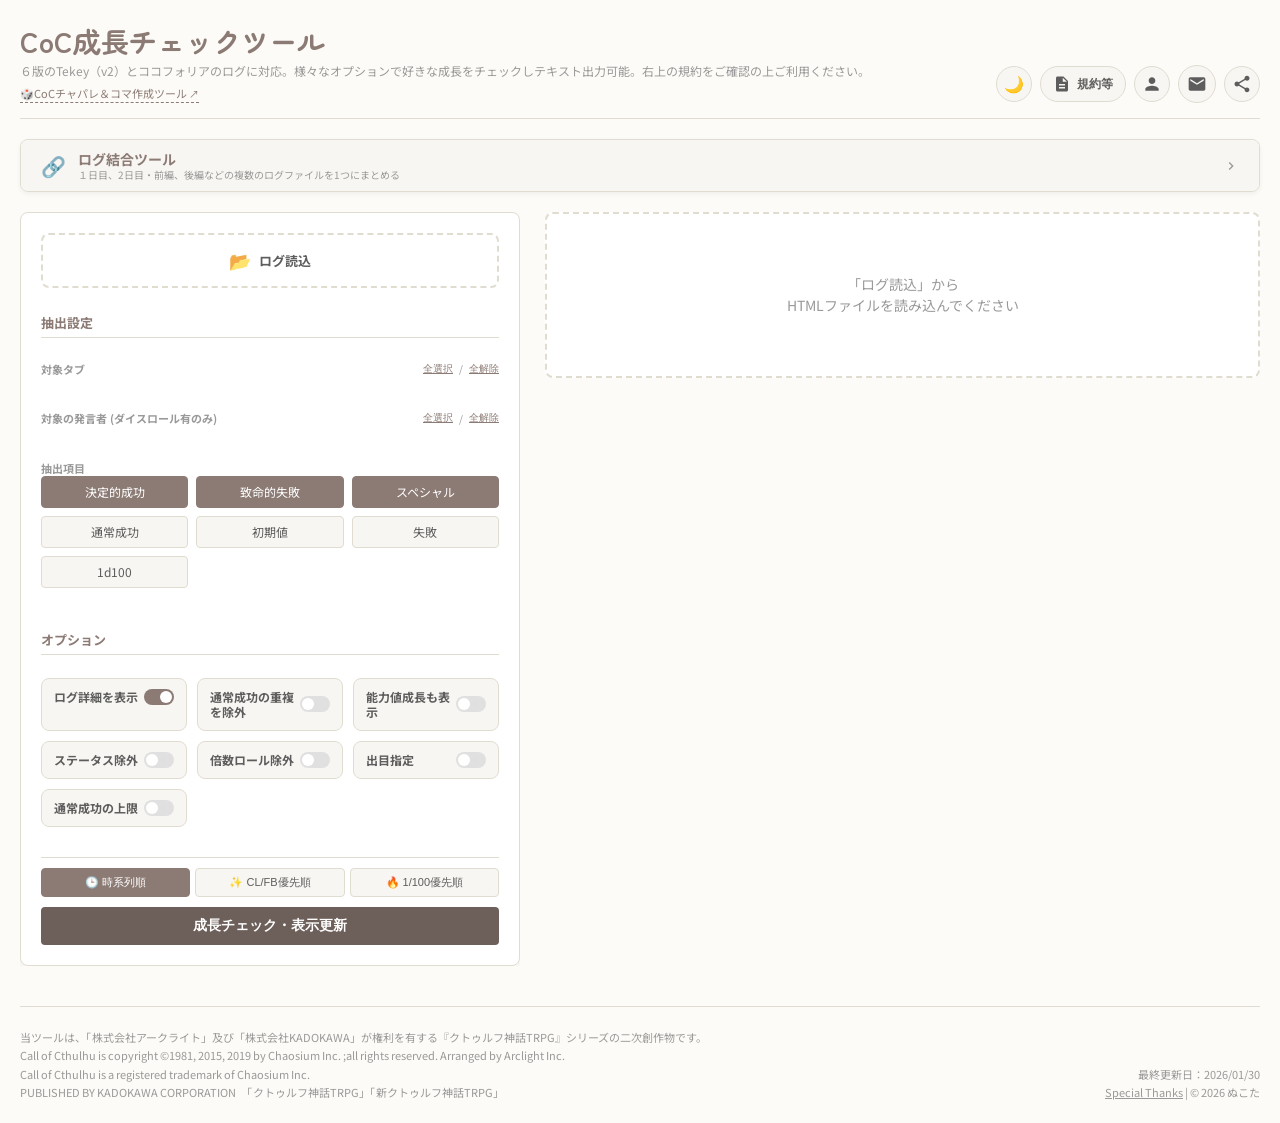
==== index.html @ fe714937 "Add files via upload" ====
<!DOCTYPE html>
<html lang="ja">
<head>
    <script async src="https://www.googletagmanager.com/gtag/js?id=G-NNC080P0Y3"></script>
    <script>
        window.dataLayer = window.dataLayer || [];
        function gtag(){dataLayer.push(arguments);}
        gtag('js', new Date());

        gtag('config', 'G-NNC080P0Y3');
    </script>

    <meta charset="UTF-8">
    <meta name="viewport" content="width=device-width, initial-scale=1.0">

    <title>CoC成長チェックツール</title>
    
    <meta property="og:title" content="CoC成長チェックツール">
    <meta property="og:description" content="Tekeyやココフォリアのログをドラッグ＆ドロップするだけで、技能の成長（CL・FB・S・初期値など）を自動判定・集計するツールです。スマホ対応！">
    <meta property="og:type" content="website">
    <meta property="og:url" content="https://nununu-tatata.github.io/log-checker/">
    <meta property="og:image" content="https://nununu-tatata.github.io/log-checker/ogp_.png">
    <meta name="twitter:card" content="summary_large_image">
    <meta name="twitter:site" content="@nukonuko_4">

    <link rel="icon" href="data:image/svg+xml,<svg xmlns='http://www.w3.org/2000/svg' viewBox='0 0 100 100'><text y='.9em' font-size='90'>🎲</text></svg>">
    
    <link rel="preconnect" href="https://fonts.googleapis.com">
    <link rel="preconnect" href="https://fonts.gstatic.com" crossorigin>
    <link href="https://fonts.googleapis.com/css2?family=Noto+Sans+JP:wght@400;500;700&family=Zen+Maru+Gothic:wght@700&display=swap" rel="stylesheet">
    
    <link rel="stylesheet" href="style.css">
    <link rel="stylesheet" href="responsive.css">
</head>
<body>

<div class="container">
    <header>
        <div class="header-left">
            <h1>CoC成長チェックツール</h1>
            <p class="subtitle">６版のTekey（v2）とココフォリアのログに対応。様々なオプションで好きな成長をチェックしテキスト出力可能。右上の規約をご確認の上ご利用ください。</p>
            <a href="https://nununu-tatata.github.io/404-tool/" target="_blank" class="related-link">
                🎲CoCチャパレ＆コマ作成ツール <span style="font-size:10px;">↗</span>
            </a>
        </div>
        
        <div class="header-right-controls">
            <button id="btn-theme-toggle" class="btn-icon" title="テーマ切替">🌙</button>
            <button class="disclaimer-btn" onclick="openModal('disclaimerModal')">
                <svg viewBox="0 0 24 24"><path d="M14 2H6c-1.1 0-1.99.9-1.99 2L4 20c0 1.1.89 2 1.99 2H18c1.1 0 2-.9 2-2V8l-6-6zm2 16H8v-2h8v2zm0-4H8v-2h8v2zm-3-5V3.5L18.5 9H13z"/></svg>
                規約等
            </button>
            <button class="round-btn" onclick="openModal('authorModal')" title="作った人">
                <svg viewBox="0 0 24 24"><path d="M12 12c2.21 0 4-1.79 4-4s-1.79-4-4-4-4 1.79-4 4 1.79 4 4 4zm0 2c-2.67 0-8 1.34-8 4v2h16v-2c0-2.66-5.33-4-8-4z"/></svg>
            </button>
            <a href="https://forms.gle/K2Lkdcw2akgnDvoVA" target="_blank" class="round-btn" title="お問い合わせ">
                <svg viewBox="0 0 24 24"><path d="M20 4H4c-1.1 0-1.99.9-1.99 2L2 18c0 1.1.9 2 2 2h16c1.1 0 2-.9 2-2V6c0-1.1-.9-2-2-2zm0 4l-8 5-8-5V6l8 5 8-5v2z"/></svg>
            </a>
            <div class="share-wrapper">
                <button class="round-btn share-main-btn" onclick="toggleShareMenu(event)" title="シェアする">
                    <svg viewBox="0 0 24 24"><path d="M18 16.08c-.76 0-1.44.3-1.96.77L8.91 12.7c.05-.23.09-.46.09-.7s-.04-.47-.09-.7l7.05-4.11c.54.5 1.25.81 2.04.81 1.66 0 3-1.34 3-3s-1.34-3-3-3-3 1.34-3 3c0 .24.04.47.09.7L8.04 9.81C7.5 9.31 6.79 9 6 9c-1.66 0-3 1.34-3 3s1.34 3 3 3c.79 0 1.5-.31 2.04-.81l7.12 4.16c-.05.21-.08.43-.08.65 0 1.61 1.31 2.92 2.92 2.92 1.61 0 2.92-1.31 2.92-2.92s-1.31-2.92-2.92-2.92z"/></svg>
                </button>
                <div class="share-copy-tooltip" id="shareTooltip">リンクをコピーしました</div>
                <div id="shareMenu" class="share-menu">
                    <button class="share-item" onclick="shareCopyLink()">
                        <svg viewBox="0 0 24 24"><path d="M16 1H4c-1.1 0-2 .9-2 2v14h2V3h12V1zm3 4H8c-1.1 0-2 .9-2 2v14c0 1.1.9 2 2 2h11c1.1 0 2-.9 2-2V7c0-1.1-.9-2-2-2zm0 16H8V7h11v14z"/></svg>
                        リンクをコピー
                    </button>
                    <a href="#" class="share-item" onclick="shareToX(); return false;">
                        <svg viewBox="0 0 24 24"><path d="M18.244 2.25h3.308l-7.227 8.26 8.502 11.24H16.17l-5.214-6.817L4.99 21.75H1.68l7.73-8.835L1.254 2.25H8.08l4.713 6.231zm-1.161 17.52h1.833L7.084 4.126H5.117z"/></svg>
                        Xでシェア
                    </a>
                    <a href="#" class="share-item" onclick="shareToBluesky(); return false;">
                        <svg xmlns="http://www.w3.org/2000/svg" viewBox="0 0 16 16" width="14" height="14" style="fill: #0085ff;"><path d="M3.468 1.948C5.303 3.325 7.276 6.118 8 7.616c.725-1.498 2.698-4.29 4.532-5.668C13.855.955 16 .186 16 2.632c0 .489-.28 4.105-.444 4.692-.572 2.04-2.653 2.561-4.504 2.246 3.236.551 4.06 2.375 2.281 4.2-3.376 3.464-4.852-.87-5.23-1.98-.07-.204-.103-.3-.103-.218 0-.081-.033.014-.102.218-.379 1.11-1.855 5.444-5.231 1.98-1.778-1.825-.955-3.65 2.28-4.2-1.85.315-3.932-.205-4.503-2.246C.28 6.737 0 3.12 0 2.632 0 .186 2.145.955 3.468 1.948"/></svg>
                        Blueskyでシェア
                    </a>
                    <a href="#" class="share-item" onclick="shareToMisskey(); return false;">
                        <svg viewBox="0 0 24 24" style="color:#86b300; fill:currentColor;"><path d="M12 2C6.48 2 2 6.48 2 12s4.48 10 10 10 10-4.48 10-10S17.52 2 12 2zm0 15c-2.76 0-5-2.24-5-5s2.24-5 5-5 5 2.24 5 5-2.24 5-5 5z"/></svg>
                        Misskeyでシェア
                    </a>
                    <a href="#" class="share-item" onclick="shareToDiscord(); return false;">
                        <svg viewBox="0 0 24 24" style="color:#5865F2; fill:currentColor;"><path d="M20.317 4.37a19.791 19.791 0 0 0-4.885-1.515.074.074 0 0 0-.079.037c-.21.375-.444.864-.608 1.25a18.27 18.27 0 0 0-5.487 0 12.64 12.64 0 0 0-.617-1.25.077.077 0 0 0-.079-.037A19.736 19.736 0 0 0 3.677 4.37a.07.07 0 0 0-.032.027C.533 9.046-.32 13.58.099 18.057a.082.082 0 0 0 .031.057 19.9 19.9 0 0 0 5.993 3.03.078.078 0 0 0 .084-.028 14.09 14.09 0 0 0 1.226-1.994.076.076 0 0 0-.041-.106 13.107 13.107 0 0 1-1.872-.892.077.077 0 0 1-.008-.128 10.2 10.2 0 0 0 .372-.292.074.074 0 0 1 .077-.01c3.928 1.793 8.18 1.793 12.062 0a.074.074 0 0 1 .078.01c.12.098.246.198.373.292a.077.077 0 0 1-.006.127 12.299 12.299 0 0 1-1.873.892.077.077 0 0 0-.041.107c.36.698.772 1.362 1.225 1.993a.076.076 0 0 0 .084.028 19.839 19.839 0 0 0 6.002-3.03.077.077 0 0 0 .032-.054c.5-5.177-.838-9.674-3.549-13.66a.061.061 0 0 0-.031-.03zM8.02 15.33c-1.183 0-2.157-1.085-2.157-2.419 0-1.333.956-2.419 2.157-2.419 1.21 0 2.176 1.096 2.157 2.42 0 1.333-.956 2.418-2.157 2.418zm7.975 0c-1.183 0-2.157-1.085-2.157-2.419 0-1.333.955-2.419 2.157-2.419 1.21 0 2.176 1.096 2.157 2.42 0 1.333-.946 2.418-2.157 2.418z"/></svg>
                        Discordでシェア
                    </a>
                </div>
            </div>
        </div>
    </header>

    <div class="merger-section">
        <div class="merger-header" id="merger-toggle">
            <div class="merger-title-group">
                <span class="merger-icon">🔗</span>
                <div class="merger-text-col">
                    <span class="merger-title">ログ結合ツール</span>
                    <span class="merger-subtitle">１日目、2日目・前編、後編などの複数のログファイルを1つにまとめる</span>
                </div>
            </div>
            <span class="accordion-icon" style="transform: rotate(-90deg);"></span>
        </div>
        <div class="merger-body" id="merger-body">
            <div class="merger-content">
                <div id="merger-drop-zone" class="merger-upload-area">
                    <span class="merger-upload-icon">📂</span>
                    <p class="merger-upload-text">
                        ここにHTMLファイルをドラッグ＆ドロップ<br>
                        またはクリックして選択（複数可）
                    </p>
                    <input type="file" id="merger-file-input" accept=".html" multiple class="hidden">
                </div>
                
                <div id="merger-file-list" class="merger-file-list"></div>

                <div class="merger-footer-action">
                    <p class="merger-note">
                        ※基本読み込んだファイルの順番にログを結合しますが、バラバラの順番で読み込んだ場合<br>
                        　ファイル名（Day1, 前半, 日付など）を自動判定して並び替え、目次付き(ページ右下)で結合します。<br>
                        ※場合によっては順番がうまく自動並び替え出来ない場合がありますので、適宜ファイル名を調整してください。<br>
                        ※結合後は下の「ログ読込」でまとめて成長チェックできます。
                    </p>
                    <div style="display:flex; gap:10px; align-items:center; flex-wrap:wrap;">
                        <input type="text" id="merger-filename-input" class="styled-input-small" style="max-width:200px;" placeholder="出力ファイル名 (省略可)">
                        <button id="btn-merge-download" class="btn-merge">結合してダウンロード</button>
                    </div>
                </div>
                <div id="merger-status" class="merger-status"></div>
            </div>
        </div>
    </div>
    
    <div class="layout-wrapper">
        <aside class="sidebar">
            <div class="settings-panel" id="settings-area">
                <div id="drop-zone" class="upload-area-compact">
                    <span class="upload-icon">📂</span>
                    <div class="upload-text">ログ読込</div>
                    <input type="file" id="file-input" accept=".html" class="hidden">
                </div>
                <div id="file-name-display" class="file-name-display"></div>

                <div class="panel-header">抽出設定</div>
                <div class="section-group">
                    <div class="section-header-row">
                        <span class="section-label">対象タブ</span>
                        <div class="action-buttons">
                            <button id="btn-check-all-tabs" class="btn-text-only">全選択</button>
                            <span class="separator">/</span>
                            <button id="btn-uncheck-all-tabs" class="btn-text-only">全解除</button>
                        </div>
                    </div>
                    <div id="tab-checkboxes" class="checkbox-list"></div>
                </div>

                <div class="section-group">
                    <div class="section-header-row">
                        <span class="section-label">対象の発言者 (ダイスロール有のみ)</span>
                        <div class="action-buttons">
                            <button id="btn-check-all-chars" class="btn-text-only">全選択</button>
                            <span class="separator">/</span>
                            <button id="btn-uncheck-all-chars" class="btn-text-only">全解除</button>
                        </div>
                    </div>
                    <div id="char-checkboxes" class="checkbox-list"></div>
                </div>

                <div class="section-group">
                    <span class="section-label">抽出項目</span>
                    <div class="filter-grid-3col">
                        <label class="filter-chip" data-tooltip="1〜5の出目、または<br>技能値に応じた決定的成功">
                            <input type="checkbox" id="chk-filter-crit" checked><span class="chip-text">決定的成功</span>
                        </label>
                        <label class="filter-chip" data-tooltip="96〜100の出目、または<br>技能値に応じた致命的失敗">
                            <input type="checkbox" id="chk-filter-fatal" checked><span class="chip-text">致命的失敗</span>
                        </label>
                        <label class="filter-chip" data-tooltip="技能値の1/5以下の<br>出目（スペシャル）">
                            <input type="checkbox" id="chk-filter-special" checked><span class="chip-text">スペシャル</span>
                        </label>
                        
                        <div class="filter-group-integrated" data-tooltip="決定的成功・スペシャル以外の<br>通常の成功。<br>※初期値成功にはマーク有">
                            <label class="filter-chip-header">
                                <input type="checkbox" id="chk-filter-success">
                                <span class="chip-text">通常成功</span>
                            </label>
                            <div id="opt-success-exclude" class="filter-sub-panel hidden">
                                <label class="check-line-small" title="通常成功の場合のみ、これらを省きます"><input type="checkbox" id="chk-success-exclude-status" checked> ステータス・倍数系を除く</label>
                            </div>
                        </div>

                        <label class="filter-chip" data-tooltip="初期値での成功のみを抽出します。<br>「通常成功」がOFFでも<br>これに該当するものは表示されます。">
                            <input type="checkbox" id="chk-filter-initial">
                            <span class="chip-text">初期値</span>
                        </label>

                        <label class="filter-chip" data-tooltip="判定に失敗したロール">
                            <input type="checkbox" id="chk-filter-failure"><span class="chip-text">失敗</span>
                        </label>
                        
                        <div class="filter-group-integrated" data-tooltip="判定を伴わない<br>単なる1d100ロール">
                            <label class="filter-chip-header">
                                <input type="checkbox" id="chk-filter-1d100">
                                <span class="chip-text">1d100</span>
                            </label>
                            <div id="opt-1d100-range" class="filter-sub-panel hidden">
                                <label class="check-line-small"><input type="checkbox" id="chk-1d100-filter"> 1~5, 96~100 のみ</label>
                            </div>
                        </div>
                    </div>
                </div>

                <div class="panel-header mt-20">オプション</div>
                <div class="options-grid-3col">
                    <div class="option-card-small" data-tooltip="コマンドと結果の全文を<br>表示します。">
                        <div class="opt-header-small">
                            <span class="opt-title">ログ詳細を表示</span>
                            <label class="toggle-switch"><input type="checkbox" id="toggle-detail-log" checked><span class="slider"></span></label>
                        </div>
                    </div>
                    <div class="option-card-small" data-tooltip="同じ技能の通常成功は<br>初回のみ表示します。">
                        <div class="opt-header-small">
                            <span class="opt-title">通常成功の重複を除外</span>
                            <label class="toggle-switch"><input type="checkbox" id="toggle-deduplicate"><span class="slider"></span></label>
                        </div>
                    </div>
                    <div class="option-card-small" data-tooltip="ステータス・倍数ロールで<br>出目1の場合、<br>能力値成長の可能性があるため<br>抽出します。">
                        <div class="opt-header-small">
                            <span class="opt-title">能力値成長も表示</span>
                            <label class="toggle-switch"><input type="checkbox" id="toggle-ability-growth"><span class="slider"></span></label>
                        </div>
                    </div>
                    <div class="option-card-small" data-tooltip="結果問わず<br>SAN/アイデア/幸運/知識などを<br>全て省きます。">
                        <div class="opt-header-small">
                            <span class="opt-title">ステータス除外</span>
                            <label class="toggle-switch"><input type="checkbox" id="toggle-exclude-status"><span class="slider"></span></label>
                        </div>
                    </div>
                    <div class="option-card-small" data-tooltip="結果問わず<br>CON*5, STR*4 などを<br>全て省きます。">
                        <div class="opt-header-small">
                            <span class="opt-title">倍数ロール除外</span>
                            <label class="toggle-switch"><input type="checkbox" id="toggle-exclude-multi"><span class="slider"></span></label>
                        </div>
                    </div>
                    <div class="option-card-small" id="card-target-roll" data-tooltip="指定した出目は<br>結果に関わらず<br>必ず抽出します。">
                        <div class="opt-header-small">
                            <span class="opt-title">出目指定</span>
                            <label class="toggle-switch"><input type="checkbox" id="toggle-target-roll"><span class="slider"></span></label>
                        </div>
                        <div class="opt-body-small disabled">
                            <input type="number" id="inp-target-value" class="styled-input-small" placeholder="例: 96" disabled>
                        </div>
                    </div>
                    <div class="option-card-small" id="card-max-target" data-tooltip="指定した値より<br>高い技能値での通常成功を<br>除外します。">
                        <div class="opt-header-small">
                            <span class="opt-title">通常成功の上限</span>
                            <label class="toggle-switch"><input type="checkbox" id="toggle-max-target"><span class="slider"></span></label>
                        </div>
                        <div class="opt-body-small disabled">
                            <input type="number" id="inp-success-max-target" class="styled-input-small" placeholder="例: 75" disabled>
                        </div>
                    </div>
                </div>

                <div class="action-area sticky-bottom">
                    <div class="sort-buttons-group">
                        <button id="btn-sort-time" class="btn-sort active" data-tooltip="時系列順に表示">🕒 時系列順</button>
                        <button id="btn-sort-clfb" class="btn-sort" data-tooltip="CL/FBが上に優先表示">✨ CL/FB優先順</button>
                        <button id="btn-sort-1cl100fb" class="btn-sort" data-tooltip="CL/FBの中でも1と100が<br>上に優先表示">🔥 1/100優先順</button>
                    </div>
                    <button id="btn-recalc" class="btn-analyze">成長チェック・表示更新</button>
                </div>
            </div>
        </aside>

        <main class="main-content">
            <div id="result-area">
                <div class="placeholder-text">
                    「ログ読込」から<br>HTMLファイルを読み込んでください
                </div>
            </div>
        </main>
    </div>

    <div class="footer">
        <div class="footer-center">
            <p>当ツールは、「株式会社アークライト」及び「株式会社KADOKAWA」が権利を有する『クトゥルフ神話TRPG』シリーズの二次創作物です。</p>
            <p>Call of Cthulhu is copyright ©1981, 2015, 2019 by Chaosium Inc. ;all rights reserved. Arranged by Arclight Inc.</p>
            <p>Call of Cthulhu is a registered trademark of Chaosium Inc.</p>
            <p>PUBLISHED BY KADOKAWA CORPORATION　「クトゥルフ神話TRPG」「新クトゥルフ神話TRPG」</p>
        </div>
        <div class="footer-right">
            <p>最終更新日：2026/01/30</p>
            <p><span style="cursor:pointer; text-decoration:underline;" onclick="openModal('creditsModal')">Special Thanks</span> | © 2026 ぬこた</p>
        </div>
    </div>
</div>

<div id="disclaimerModal" class="modal-overlay" onclick="closeModal('disclaimerModal')">
    <div class="modal-content" onclick="event.stopPropagation()">
        <button class="modal-close-btn" onclick="closeModal('disclaimerModal')">×</button>
        <div class="modal-title">免責事項・利用規約</div>
        <div class="modal-body">
            <ul>
                <li>本ツールは、制作者が個人の趣味の範囲で開発・公開している非公式ツールです。</li>
                <li>本ツールの利用によって生じた、いかなる損害・トラブル（データの消失、予期せぬ動作、セッションの遅延等）についても、制作者は一切の責任を負いません。</li>
                <li>Tekey様、CCFOLIA様などの関連サイトとは一切関係ありません。各サイトの仕様変更により、予告なく本ツールが利用できなくなる場合があります。</li>
                <li>本ツールは無料で提供されていますが、動作保証、および不具合修正や機能追加の義務を負うものではありません。</li>
                <li>予告なくサービスを停止、または仕様を変更する場合があります。</li>
            </ul>
            <div class="modal-title">注意事項</div>
            <ul>
                <li>ページ内で完結しているため、ファイルがどこかのサーバーにアップロードされる事はありません。</li>
                <li>必ずTekeyのv2ログとココフォリアのログを使用してください。その他や整形済みのログは現状動作対応外です。</li>
                <li>ログやダイスロールの技能名の書き方によっては正しく抽出されない場合があります。目視で最終確認などしてください。</li>
            </ul>
            <div class="modal-title">動作環境</div>
            <ul>
                <li>推奨環境： PC (Win・Mac) / スマホ (iOS・Android)</li>
                <li>確認済み環境： PC (Win・Mac) / スマホ (iOS・Android)　ブラウザ：Chrome / Safari / Edge / Firefox / Opera / Brave</li>
            </ul>
        </div>
    </div>
</div>

<div id="creditsModal" class="modal-overlay" onclick="closeModal('creditsModal')">
    <div class="modal-content" onclick="event.stopPropagation()">
        <button class="modal-close-btn" onclick="closeModal('creditsModal')">×</button>
        <div class="modal-title">Special Thanks</div>
        <div class="modal-body">
            <p>本ツールの作成にあたり、以下のサイト・ツール様を参考に、または利用させていただきました。多大なる感謝を申し上げます。</p>
            <h4 style="margin: 15px 0 5px; color: var(--primary-color); border-bottom: 1px dashed var(--border-color);">ツール連携・対応</h4>
            <ul style="list-style: none; padding: 0;">
                <li>・<a href="https://tekey.jp/" target="_blank" style="color: var(--text-color);">Tekey 様</a></li>
                <li>・<a href="https://ccfolia.com/" target="_blank" style="color: var(--text-color);">CCFOLIA (ココフォリア) 様</a></li>
            </ul>
            <h4 style="margin: 15px 0 5px; color: var(--primary-color); border-bottom: 1px dashed var(--border-color);">リスペクト・参考元</h4>
            <ul style="list-style: none; padding: 0;">
                <li>・<a href="https://aimsot.net" target="_blank" style="color: var(--text-color);">Hotch Potch. 様</a></li>
            </ul>
        </div>
    </div>
</div>

<div id="authorModal" class="modal-overlay" onclick="closeModal('authorModal')">
    <div class="modal-content" onclick="event.stopPropagation()">
        <button class="modal-close-btn" onclick="closeModal('authorModal')">×</button>
        <div class="modal-title">作った人</div>
        <div class="modal-body">
            <div class="author-container">
                <img src="https://drive.google.com/thumbnail?sz=w1000&id=1aXVDSHGr6bvIoyjgPY8lr8PjhZJLaotJ" class="author-icon" alt="ぬこた">
                <div class="author-info">
                    <div class="author-name-row"><span class="author-name">ぬこた</span><a href="https://x.com/nukonuko_4" target="_blank" class="author-x-btn"><svg viewBox="0 0 24 24"><path d="M18.244 2.25h3.308l-7.227 8.26 8.502 11.24H16.17l-5.214-6.817L4.99 21.75H1.68l7.73-8.835L1.254 2.25H8.08l4.713 6.231zm-1.161 17.52h1.833L7.084 4.126H5.117z"/></svg></a></div>
                    <div class="author-bio">気ままにCoCテキセメインでTRPG遊んでいます。<br>不具合報告や要望は上部のお問い合わせボタンまでお気軽にどうぞ。</div>
                </div>
            </div>
            <div class="author-support">
                <p>当ツールを気に入って支援したい富豪・石油王様向けに、<br><a href="https://booth.pm/wish_list_names/K1NTM3Bx" target="_blank" class="support-link">BOOTHのスキリスト</a>、<a href="https://www.amazon.jp/hz/wishlist/ls/2SYYSJUGAZKIR?ref_=wl_share" target="_blank" class="support-link">Amazonのほしいも</a>を公開しています。<br>その他URLでのギフトも大歓迎です。<span class="support-note">（※ギフトURLはお問い合わせボタンからお送りください。）</span></p>
            </div>
        </div>
    </div>
</div>

<script src="config.js"></script>
<script src="parser_tekey.js"></script>
<script src="parser_ccfolia.js"></script>
<script src="log_merger.js"></script>
<script src="main.js"></script>
</body>
</html>
---- style.css ----
/* --- カラー定義 --- */
:root {
  --primary-color: #8c7b75;
  --bg-color: #fdfbf7;
  --card-bg: #ffffff;
  --text-color: #5d5d5d;
  --sub-text-color: #999999;
  --border-color: #e0dcd0;
  --input-bg: #faf9f6;
  --input-bg-focus: #ffffff;
  --element-bg: #f8f6f2;
  --shadow-color: rgba(0,0,0,0.05);
  
  --overlay-bg: rgba(0,0,0,0.5); /* モーダル用 */
  
  --toggle-off: #e0e0e0;
  --toggle-on: #8c7b75;

  /* 解析ボタン専用色 (少し濃く強調) */
  --analyze-btn-bg: #6d5f5a;

  /* タグ色 */
  --tag-crit: #f1c40f;
  --tag-special: #e84393;
  --tag-success: #0984e3;
  --tag-fatal: #2d3436;
  --tag-normal: #95a5a6;
  --tag-target: #8e44ad;
  --tag-fail: #7f8c8d;
  --tag-initial: #e67e22;
  --tag-partial: #00b894; /* 片方成長 */
  --tag-ability: #9b59b6; /* 能力値成長 */

  --border-radius: 8px;
  --fs-base: 14px;
  --fs-small: 12px;
  --fs-tag: 11px;
}

[data-theme="dark"] {
  --primary-color: #7ab6d6;
  --bg-color: #121418;
  --card-bg: #1e2229;
  --text-color: #f0f2f5;
  --sub-text-color: #9eaab5;
  --border-color: #454d59;
  --input-bg: #111214;
  --input-bg-focus: #000000;
  --element-bg: #2a3038;
  --shadow-color: rgba(0,0,0,0.6);
  --overlay-bg: rgba(0,0,0,0.8);
  --toggle-off: #454d59;
  --toggle-on: #7ab6d6;

  /* 解析ボタン専用色 (少し鮮やかに) */
  --analyze-btn-bg: #4a90b6;

  --tag-crit: #f1c40f;
  --tag-special: #e84393;
  --tag-success: #3498db;
  --tag-fatal: #ecf0f1;
  --tag-normal: #bdc3c7;
  --tag-fail: #7f8c8d;
  --tag-target: #9b59b6;
  --tag-initial: #e67e22;
  --tag-partial: #00b894;
  --tag-ability: #9b59b6;
}

/* --- レイアウト基礎 --- */
body {
  font-family: 'Noto Sans JP', sans-serif;
  background-color: var(--bg-color);
  color: var(--text-color);
  margin: 0; padding: 0;
  line-height: 1.5; font-size: var(--fs-base);
  transition: background-color 0.3s, color 0.3s;
}

.container {
  width: 100%; 
  max-width: 1400px; 
  margin: 0 auto; padding: 20px;
  box-sizing: border-box;
}

/* --- ヘッダー --- */
header {
  display: flex; 
  justify-content: space-between; 
  align-items: flex-end; /* ボタンを右下に寄せる */
  margin-bottom: 20px; 
  border-bottom: 1px solid var(--border-color); 
  padding-bottom: 15px;
}
h1 { 
    font-size: 28px; font-weight: 700; color: var(--primary-color); margin: 0; 
    font-family: 'Zen Maru Gothic', sans-serif;
}
.subtitle { color: var(--sub-text-color); font-size: var(--fs-small); margin: 0; }

.header-right-controls {
    display: flex; align-items: center; gap: 8px;
}

/* ボタン類 */
.btn-icon {
  background: var(--element-bg); border: 1px solid var(--border-color);
  border-radius: 50%; width: 36px; height: 36px;
  font-size: 16px; cursor: pointer; color: var(--text-color);
  display: flex; align-items: center; justify-content: center; transition: 0.2s;
}
.btn-icon:hover { border-color: var(--primary-color); }

.round-btn {
    background: var(--element-bg); border: 1px solid var(--border-color);
    border-radius: 50%; width: 36px; height: 36px;
    cursor: pointer; color: var(--text-color);
    display: flex; align-items: center; justify-content: center; transition: 0.2s;
    fill: currentColor; padding: 0;
}
.round-btn svg { width: 20px; height: 20px; }
.round-btn:hover { border-color: var(--primary-color); color: var(--primary-color); }

.disclaimer-btn {
    background: var(--element-bg); border: 1px solid var(--border-color);
    border-radius: 18px; padding: 0 12px; height: 36px;
    font-size: 12px; font-weight: 700; color: var(--text-color);
    display: flex; align-items: center; gap: 6px; cursor: pointer; transition: 0.2s;
    fill: currentColor;
}
.disclaimer-btn svg { width: 18px; height: 18px; }
.disclaimer-btn:hover { border-color: var(--primary-color); color: var(--primary-color); }

/* --- シェアメニュー --- */
.share-wrapper { position: relative; }
.share-menu {
    position: absolute; top: 100%; right: 0; margin-top: 8px;
    background: var(--card-bg); border: 1px solid var(--border-color);
    border-radius: var(--border-radius); box-shadow: 0 4px 12px var(--shadow-color);
    padding: 5px 0; z-index: 200; width: 160px;
    display: none; flex-direction: column;
}
.share-menu.show { display: flex; }
.share-item {
    background: none; border: none; width: 100%; text-align: left;
    padding: 10px 15px; font-size: 12px; color: var(--text-color);
    cursor: pointer; display: flex; align-items: center; gap: 8px;
    text-decoration: none; box-sizing: border-box;
}
.share-item:hover { background-color: var(--element-bg); }
.share-item svg { width: 16px; height: 16px; flex-shrink: 0; }

.share-copy-tooltip {
    position: absolute; top: 100%; right: 0; margin-top: 8px;
    background: rgba(0,0,0,0.8); color: #fff; padding: 5px 10px;
    border-radius: 4px; font-size: 11px; white-space: nowrap;
    opacity: 0; transition: 0.3s; pointer-events: none; z-index: 201;
}
.share-copy-tooltip.show { opacity: 1; transform: translateY(5px); }

/* --- モーダル --- */
.modal-overlay {
    position: fixed; top: 0; left: 0; width: 100%; height: 100%;
    background-color: var(--overlay-bg); z-index: 2000;
    display: none; align-items: center; justify-content: center;
    backdrop-filter: blur(2px);
    opacity: 0; transition: opacity 0.2s;
}
.modal-overlay.open { display: flex; opacity: 1; }

.modal-content {
    background: var(--card-bg); width: 90%; 
    max-width: 700px; 
    max-height: 85vh; overflow-y: auto;
    border-radius: 12px; padding: 25px; box-shadow: 0 10px 25px rgba(0,0,0,0.2);
    position: relative; transform: translateY(20px); transition: transform 0.3s;
}
.modal-overlay.open .modal-content { transform: translateY(0); }

.modal-close-btn {
    position: absolute; top: 10px; right: 15px;
    background: none; border: none; font-size: 24px;
    color: var(--sub-text-color); cursor: pointer;
}
.modal-title {
    font-size: 16px; font-weight: 700; color: var(--primary-color);
    border-bottom: 2px solid var(--border-color); padding-bottom: 8px; margin-bottom: 15px;
}
.modal-body { 
    font-size: 12px; 
    line-height: 1.6; color: var(--text-color); 
}
.modal-body ul { padding-left: 20px; margin: 10px 0; }
.modal-body li { margin-bottom: 6px; }

/* プロフィール用スタイル */
.author-container { display: flex; gap: 15px; align-items: flex-start; margin-bottom: 20px; }
.author-icon { width: 60px; height: 60px; border-radius: 50%; border: 2px solid var(--border-color); object-fit: cover; }
.author-info { flex: 1; }
.author-name-row { display: flex; align-items: center; gap: 8px; margin-bottom: 5px; }
.author-name { font-weight: 700; font-size: 16px; }
.author-x-btn { 
    display: flex; align-items: center; color: var(--sub-text-color); 
    transition: 0.2s; width: 18px; height: 18px; 
}
.author-x-btn:hover { color: var(--primary-color); }
.author-bio { font-size: 12px; color: var(--text-color); }
.author-support { 
    background: var(--element-bg); padding: 10px; border-radius: 8px; font-size: 12px;
    text-align: center;
}
.support-link { color: var(--primary-color); font-weight: 700; text-decoration: none; }
.support-note { display: block; margin-top: 5px; font-size: 10px; color: var(--sub-text-color); }

/* --- フッター --- */
.footer {
    margin-top: 40px; padding-top: 20px;
    border-top: 1px solid var(--border-color);
    font-size: 11px; color: var(--sub-text-color);
    display: flex; flex-direction: column; gap: 15px;
    text-align: center;
}
.footer p { margin: 2px 0; }
@media (min-width: 768px) {
    .footer { 
        flex-direction: row; 
        justify-content: space-between; 
        text-align: left;
        align-items: flex-end; /* フッター右側を右下に寄せる */
    }
    .footer-right { text-align: right; }
}

/* --- 2カラムレイアウト --- */
.layout-wrapper { display: flex; gap: 25px; align-items: flex-start; }

.sidebar {
    width: 500px;
    flex-shrink: 0;
    position: sticky; top: 20px;
    max-height: calc(100vh - 40px);
    overflow-y: auto; scrollbar-width: none; 
}
.sidebar::-webkit-scrollbar { display: none; }

.settings-panel {
  background: var(--card-bg); border-radius: var(--border-radius);
  box-shadow: 0 4px 12px var(--shadow-color); padding: 20px;
  border: 1px solid var(--border-color);
  display: flex; flex-direction: column; gap: 15px;
  min-height: min-content;
}

.main-content { flex: 1; min-width: 0; }

/* --- コンポーネント --- */
.upload-area-compact {
  background: var(--card-bg); border: 2px dashed var(--border-color);
  border-radius: var(--border-radius); padding: 12px;
  text-align: center; cursor: pointer; transition: 0.2s;
  display: flex; align-items: center; justify-content: center; gap: 8px;
  margin-bottom: 10px;
}
.upload-area-compact:hover { border-color: var(--primary-color); background-color: var(--element-bg); }
.upload-icon { font-size: 18px; color: var(--primary-color); }
.upload-text { font-weight: 700; font-size: 13px; }

/* ファイル名表示エリアのスタイル */
.file-name-display {
    font-size: 11px;
    color: var(--primary-color);
    text-align: center;
    margin-top: -5px;
    margin-bottom: 15px;
    font-weight: 700;
    display: none;
    word-break: break-all;
}
.file-name-display.show { display: block; }

.panel-header {
  font-size: 13px; font-weight: 700;
  color: var(--primary-color); border-bottom: 1px solid var(--border-color);
  padding-bottom: 4px; margin-bottom: 8px;
}
.mt-20 { margin-top: 15px; }

.section-group { margin-bottom: 12px; }
.section-header-row { display: flex; justify-content: space-between; align-items: center; margin-bottom: 6px; }
.section-label { display: block; font-size: 11px; font-weight: 700; color: var(--sub-text-color); }
.action-buttons { display: flex; align-items: center; gap: 6px; }
.separator { font-size: 10px; color: var(--sub-text-color); }

/* --- フィルター (3列 & 統合型) --- */
.filter-grid-3col { 
    display: grid; grid-template-columns: repeat(3, 1fr); 
    gap: 8px; align-items: start; /* 上揃え */
}

/* 単体チップ */
.filter-chip { cursor: pointer; position: relative; display: block; width: 100%; height: 100%; }
.filter-chip input { display: none; }
.chip-text {
  display: flex; justify-content: center; align-items: center;
  width: 100%; box-sizing: border-box; height: 32px; /* 高さ統一 */
  padding: 0 10px; background: var(--element-bg);
  border: 1px solid var(--border-color); border-radius: 4px;
  font-size: 12px; transition: 0.2s; color: var(--text-color);
}
.filter-chip input:checked + .chip-text {
  background: var(--primary-color); color: #fff; border-color: var(--primary-color);
}

/* 統合型チップ (親子) */
.filter-group-integrated {
    display: flex; flex-direction: column;
    background: var(--element-bg);
    border: 1px solid var(--border-color);
    border-radius: 4px; overflow: hidden;
    transition: 0.2s;
}
/* 親(ヘッダー)がチェックされた時だけ枠線を強調 */
.filter-group-integrated:has(.filter-chip-header input:checked) {
    border-color: var(--primary-color);
}

.filter-chip-header {
    cursor: pointer; display: block; width: 100%;
}
.filter-chip-header input { display: none; }
.filter-chip-header .chip-text {
    border: none; border-radius: 0; background: transparent; 
    height: 30px; /* 上下の枠線分を考慮して調整 */
}
/* ヘッダーON時 */
.filter-chip-header input:checked + .chip-text {
    background: var(--primary-color); color: #fff;
}

/* 子パネル (スライドダウン風) */
.filter-sub-panel {
    border-top: 1px solid var(--border-color);
    background: var(--card-bg);
    padding: 6px 8px;
    font-size: 11px;
}
.filter-sub-panel.hidden { display: none; }

.check-line-small {
    display: flex; align-items: center; gap: 4px; 
    font-size: 10px; cursor: pointer; color: var(--text-color);
    line-height: 1.2;
}

/* --- チェックボックスリスト --- */
.checkbox-list { display: flex; flex-wrap: wrap; gap: 6px; max-height: 180px; overflow-y: auto; }
.chip-checkbox { display: inline-flex; cursor: pointer; position: relative; }
.chip-checkbox input { opacity: 0; position: absolute; }
.chip-label {
  padding: 4px 10px; background: var(--element-bg);
  border: 1px solid var(--border-color); border-radius: 4px;
  font-size: 11px; transition: 0.2s; color: var(--text-color);
}
.chip-checkbox input:checked + .chip-label {
  background: var(--text-color); color: #fff; border-color: var(--text-color);
}
/* ダークモードでチェック時の文字色を「背景色(黒)」にして読めるようにする */
[data-theme="dark"] .chip-checkbox input:checked + .chip-label {
  color: var(--bg-color);
}

/* --- オプションカード (3列) --- */
.options-grid-3col { display: grid; grid-template-columns: repeat(3, 1fr); gap: 10px; }
.option-card-small {
    background: var(--element-bg); border: 1px solid var(--border-color);
    border-radius: var(--border-radius); padding: 10px 12px; transition: 0.2s;
    display: flex; flex-direction: column; justify-content: flex-start;
    position: relative; 
}
.option-card-small:hover { border-color: var(--primary-color); }

/* --- 浮遊ツールチップ対応 --- */
.option-card-small[data-tooltip],
.btn-sort[data-tooltip] {
    cursor: help; 
}
/* JSで制御するツールチップ */
.floating-tooltip {
    position: fixed; 
    z-index: 9999; 
    background: rgba(0, 0, 0, 0.9);
    color: #fff;
    font-size: 11px;
    padding: 6px 10px;
    border-radius: 4px;
    pointer-events: none; 
    white-space: nowrap;
    box-shadow: 0 2px 8px rgba(0,0,0,0.2);
    opacity: 0;
    transition: opacity 0.2s;
    transform: translate(-50%, -100%); 
    margin-top: -8px; 
    line-height: 1.4; /* 複数行対応 */
}
.floating-tooltip.visible {
    opacity: 1;
}


.opt-header-small { display: flex; justify-content: space-between; align-items: center; gap: 4px; }
.opt-title { font-weight: 700; font-size: 12px; color: var(--text-color); line-height: 1.3;}
.opt-body-small { margin-top: 8px; }
.opt-body-small.disabled { display: none; }
.opt-desc { display: none; } 

.styled-input-small {
  width: 100%; padding: 5px 8px;
  border: 1px solid var(--border-color); border-radius: 4px;
  background: var(--input-bg); color: var(--text-color); box-sizing: border-box;
  font-size: 12px;
}

/* トグルスイッチ */
.toggle-switch { position: relative; display: inline-block; width: 30px; height: 16px; flex-shrink: 0; }
.toggle-switch input { opacity: 0; width: 0; height: 0; }
.slider {
    position: absolute; cursor: pointer; top: 0; left: 0; right: 0; bottom: 0;
    background-color: var(--toggle-off); border-radius: 16px; transition: .3s;
}
.slider:before {
    position: absolute; content: ""; height: 12px; width: 12px; left: 2px; bottom: 2px;
    background-color: white; border-radius: 50%; transition: .3s;
}
input:checked + .slider { background-color: var(--toggle-on); }
input:checked + .slider:before { transform: translateX(14px); }

/* ボタン類 */
.btn-text-only {
    background: none; border: none; padding: 0; color: var(--primary-color);
    font-size: 10px; cursor: pointer; text-decoration: underline;
}
.btn-text-only:hover { opacity: 0.7; }

.action-area {
  display: flex; flex-direction: column; gap: 10px; margin-top: 15px;
  position: sticky; bottom: 0; background: var(--card-bg);
  padding-top: 10px; border-top: 1px solid var(--border-color);
  z-index: 10;
}

/* --- ソートボタン群 --- */
.sort-buttons-group {
    display: flex;
    gap: 5px; 
    width: 100%;
}

.btn-sort {
    background: var(--element-bg); 
    border: 1px solid var(--border-color);
    padding: 6px 4px;
    border-radius: 4px;
    cursor: pointer; 
    font-size: 11px; 
    color: var(--text-color); 
    transition: 0.2s;
    flex: 1; 
    white-space: nowrap;
}

.btn-sort:hover { border-color: var(--primary-color); }

.btn-sort.active { 
    background: var(--primary-color); 
    color: #fff; 
    border-color: var(--primary-color); 
}

/* 解析ボタン (新変数使用) */
.btn-analyze {
  padding: 10px; background: var(--analyze-btn-bg); color: #fff;
  border: none; border-radius: 4px; font-weight: 700; font-size: 14px;
  cursor: pointer; transition: 0.2s; width: 100%;
}
.btn-analyze:hover { opacity: 0.9; }

.placeholder-text {
    text-align: center; color: var(--sub-text-color); padding: 60px; font-size: 14px;
    border: 2px dashed var(--border-color); border-radius: var(--border-radius);
    margin-top: 0; background-color: var(--card-bg);
}

/* 結果カード */
.character-card {
  background: var(--card-bg); border-radius: var(--border-radius);
  box-shadow: 0 2px 8px var(--shadow-color);
  margin-bottom: 15px; border: 1px solid var(--border-color);
  animation: slideUp 0.4s ease forwards; transition: all 0.3s ease;
}
.card-header {
  background: var(--element-bg); color: var(--text-color); padding: 8px 15px;
  display: flex; justify-content: space-between; align-items: center;
  border-bottom: 1px solid var(--border-color); cursor: pointer; user-select: none;
}
.card-header:hover { filter: brightness(0.98); }
.accordion-icon {
    display: inline-block; width: 16px; height: 16px;
    background-image: url("data:image/svg+xml,%3Csvg xmlns='http://www.w3.org/2000/svg' viewBox='0 0 24 24' fill='%23999'%3E%3Cpath d='M7.41 8.59L12 13.17l4.59-4.58L18 10l-6 6-6-6 1.41-1.41z'/%3E%3C/svg%3E");
    background-size: contain; margin-left: 10px; transition: transform 0.3s;
}
.character-card.collapsed .accordion-icon { transform: rotate(-90deg); }

/* --- 折りたたみ時、log-listだけ隠す（集計バーとテキスト出力は残す） --- */
.character-card.collapsed .log-list { 
    display: none; 
}
.character-card.collapsed { opacity: 0.8; }

.char-name { 
    font-weight: 700; color: inherit; 
    text-shadow: 1px 1px 0 #fff, -1px 1px 0 #fff, 1px -1px 0 #fff, -1px -1px 0 #fff;
}
[data-theme="dark"] .char-name {
    text-shadow: 1px 1px 0 #222, -1px 1px 0 #222, 1px -1px 0 #222, -1px -1px 0 #222;
}

.header-right { display: flex; align-items: center; }
.hit-count {
  background: var(--card-bg); color: var(--sub-text-color);
  border: 1px solid var(--border-color); padding: 1px 6px;
  border-radius: 10px; font-size: 11px;
}

.log-list { list-style: none; padding: 0; margin: 0; display: block; }
.log-item {
  padding: 10px 15px; border-bottom: 1px solid var(--element-bg);
  display: flex; align-items: flex-start; gap: 15px;
}
.log-item:last-child { border-bottom: none; }

.log-main {
    display: flex; flex-direction: column; 
    align-items: flex-start; gap: 4px; 
    flex: 1; overflow: hidden; min-width: 0;
}

.tab-badge {
    font-size: 10px; padding: 1px 6px; margin-right: 6px;
    border-radius: 3px; background-color: var(--element-bg);
    border: 1px solid var(--border-color); color: var(--sub-text-color);
    white-space: nowrap; vertical-align: middle;
}

.skill-row { display: flex; align-items: center; width: 100%; }
.skill-name {
  font-weight: 700; color: var(--text-color);
  white-space: normal; word-break: break-all;
}

.dice-formula {
    font-family: 'Consolas', monospace; font-size: 11px; color: var(--sub-text-color);
    white-space: pre-wrap; word-break: break-all; width: 100%;
}

.log-tags { display: flex; gap: 6px; align-items: center; flex-shrink: 0; margin-top: 4px; }
.tag { font-size: var(--fs-tag); font-weight: 700; padding: 3px 8px; border-radius: 4px; color: #fff; line-height: 1; }
.bg-crit { background-color: var(--tag-crit); color: #333; }
.bg-special { background-color: var(--tag-special); }
.bg-success { background-color: var(--tag-success); }
.bg-fatal { background-color: var(--tag-fatal); }
.bg-normal { background-color: var(--tag-normal); }
.bg-fail { background-color: var(--tag-fail); color: #fff; }
.bg-target { background-color: var(--tag-target); }
/* ↓変更: 枠線のみ */
.bg-initial { background-color: transparent; border: 1px solid var(--tag-initial); color: var(--tag-initial); padding: 2px 7px; }
.bg-partial { background-color: transparent; border: 1px solid var(--tag-partial); color: var(--tag-partial); padding: 2px 7px; }
.bg-ability { background-color: transparent; border: 1px solid var(--tag-ability); color: var(--tag-ability); padding: 2px 7px; }

/* ダークモード時のタグ文字色 */
[data-theme="dark"] .bg-fatal { color: #2d3436; }


.dice-val { font-weight: bold; font-size: 14px; color: var(--text-color); width: 30px; text-align: right; }

.stats-footer {
  background: var(--element-bg); padding: 6px 15px;
  display: flex; gap: 15px; border-top: 1px solid var(--border-color); flex-wrap: wrap;
}
.stat-badge {
  display: flex; align-items: center; gap: 5px;
  font-size: var(--fs-small); font-weight: 700; color: var(--sub-text-color);
}
.stat-dot { width: 8px; height: 8px; border-radius: 50%; }

.dot-crit { background-color: var(--tag-crit); }
.dot-special { background-color: var(--tag-special); }
.dot-fatal { background-color: var(--tag-fatal); }
.hidden { display: none; }
@keyframes fadeIn { from { opacity: 0; } to { opacity: 1; } }
@keyframes slideUp { from { opacity: 0; transform: translateY(10px); } to { opacity: 1; transform: translateY(0); } }

/* --- テキスト出力アコーディオン --- */
.text-export-accordion {
    border-top: 1px solid var(--border-color);
    background: var(--input-bg);
    border-radius: 0 0 var(--border-radius) var(--border-radius);
}
.text-export-header {
    padding: 8px 15px;
    font-size: 11px;
    font-weight: 700;
    color: var(--sub-text-color);
    cursor: pointer;
    display: flex;
    justify-content: space-between;
    align-items: center;
    user-select: none;
}
.text-export-header:hover {
    background-color: var(--element-bg);
}
.text-export-body {
    display: none;
    padding: 10px 15px;
    border-top: 1px solid var(--border-color);
}
.text-export-body.open {
    display: block;
}

/* テキスト出力オプションエリア */
.text-export-options {
    display: flex;
    align-items: center;
    gap: 10px;
    margin-bottom: 8px;
    font-size: 11px;
    color: var(--text-color);
}

.text-export-body textarea {
    width: 100%;
    height: 100px;
    font-size: 11px;
    padding: 5px;
    border: 1px solid var(--border-color);
    border-radius: 4px;
    resize: vertical;
    background: var(--card-bg);
    color: var(--text-color);
    margin-bottom: 8px;
    box-sizing: border-box;
}

/* エクスポート用ボタンのレイアウト */
.export-buttons {
    display: flex;
    gap: 8px;
}

.copy-text-btn {
    flex: 1;
    padding: 6px;
    font-size: 11px;
    border: none;
    border-radius: 4px;
    cursor: pointer;
    font-weight: 700;
    transition: 0.2s;
}
.copy-text-btn:hover {
    opacity: 0.9;
}

/* ボタン色 */
.btn-primary {
    background: var(--primary-color);
    color: #fff;
}
.btn-secondary {
    background: var(--element-bg);
    color: var(--text-color);
    border: 1px solid var(--border-color);
}
.btn-secondary:hover {
    background: var(--card-bg);
    border-color: var(--primary-color);
}

/* --- style.css 末尾付近のログ結合ツール部分 --- */

/* ログ結合ツール */
.merger-section {
    background: var(--card-bg);
    border: 1px solid var(--border-color);
    border-radius: var(--border-radius);
    margin-bottom: 20px;
    box-shadow: 0 2px 5px var(--shadow-color);
    overflow: hidden;
}

.merger-header {
    background: var(--element-bg);
    padding: 10px 20px; /* 少しパディング調整 */
    display: flex;
    justify-content: space-between;
    align-items: center;
    cursor: pointer;
    user-select: none;
    transition: 0.2s;
}
.merger-header:hover {
    background-color: #f0ede6; 
}
[data-theme="dark"] .merger-header:hover { background-color: #333; }

.merger-title-group {
    display: flex; align-items: center; gap: 12px;
}
.merger-icon { font-size: 20px; }

/* テキストを縦に並べるコンテナ */
.merger-text-col {
    display: flex;
    flex-direction: column;
    justify-content: center;
    line-height: 1.3;
}

.merger-title {
    font-weight: 700; color: var(--primary-color); font-size: 14px;
}

/* サブテキストのスタイル */
.merger-subtitle {
    font-size: 10px;
    color: var(--sub-text-color);
    font-weight: normal;
}

.merger-body {
    display: none;
    border-top: 1px solid var(--border-color);
    background: var(--card-bg);
}
.merger-body.open {
    display: block;
    animation: fadeIn 0.3s ease;
}

.merger-content {
    padding: 20px;
}

/* ドロップゾーン */
.merger-upload-area {
    background: var(--card-bg);
    border: 2px dashed var(--border-color);
    border-radius: var(--border-radius);
    padding: 20px;
    text-align: center;
    cursor: pointer;
    transition: 0.2s;
    margin-bottom: 15px;
    display: flex;
    flex-direction: column;
    align-items: center;
    justify-content: center;
    gap: 10px;
}
.merger-upload-area:hover, .merger-upload-area.dragover {
    border-color: var(--primary-color);
    background-color: var(--element-bg);
}
.merger-upload-icon { font-size: 32px; color: var(--primary-color); }
.merger-upload-text { font-weight: 700; font-size: 13px; color: var(--sub-text-color); margin: 0; line-height: 1.6; }

/* ファイル一覧 */
.merger-file-list {
    margin-bottom: 15px;
    max-height: 150px;
    overflow-y: auto;
    border: 1px solid var(--border-color);
    border-radius: 4px;
    background: var(--input-bg);
    padding: 5px;
}
.merger-file-item {
    font-size: 12px;
    padding: 4px 8px;
    border-bottom: 1px solid var(--border-color);
    color: var(--text-color);
}
.merger-file-item:last-child { border-bottom: none; }

.merger-footer-action {
    display: flex;
    justify-content: space-between;
    align-items: flex-start; /* 上揃えに変更 */
    gap: 20px;
    flex-wrap: wrap;
}

.merger-note {
    font-size: 11px; color: var(--sub-text-color); margin: 0;
    flex: 1;
    line-height: 1.5; /* 行間を少し広げる */
}

.btn-merge {
    background: var(--primary-color); color: #fff;
    border: none; padding: 10px 20px; border-radius: 4px;
    font-weight: 700; cursor: pointer; transition: 0.2s;
    font-size: 13px;
    white-space: nowrap;
}
.btn-merge:hover { opacity: 0.9; }

.merger-status {
    margin-top: 10px; font-size: 12px; color: var(--primary-color); font-weight: 700; text-align: right;
}

/* --- 関連ツールリンクのスタイル --- */
.related-link {
    display: inline-block;
    margin-top: 5px;
    font-size: 11px;
    color: var(--primary-color);
    text-decoration: none;
    border-bottom: 1px dashed var(--primary-color);
    transition: opacity 0.2s;
}

.related-link:hover {
    opacity: 0.7;
    border-bottom-style: solid;
}
---- responsive.css ----
@charset "UTF-8";

/* ==========================================================================
   レスポンシブ対応設定
   ========================================================================== */

/* --------------------------------------------------------------------------
   1. タブレット・PC狭画面向け (Max Width: 1024px)
   レイアウトを「左右分割」から「縦並び」に切り替えます
   左カラム（サイドバー）の固定を解除します
   -------------------------------------------------------------------------- */
@media screen and (max-width: 1024px) {
    .container {
        padding: 10px;
        max-width: 100%;
    }

    /* メインレイアウトを縦並びに */
    .layout-wrapper {
        flex-direction: column;
        gap: 20px;
    }

    /* ★修正: サイドバーの固定を強制解除 */
    .sidebar {
        width: 100%;
        min-width: auto;
        position: static !important; /* ここで固定(sticky/fixed)を解除 */
        height: auto !important;     /* 高さ制限も解除 */
        border-right: none;
        border-bottom: 1px solid var(--border-color);
        padding-bottom: 20px;
        margin-bottom: 20px;
    }
    
    /* 設定パネル内の高さ制限も解除 */
    .settings-panel {
        max-height: none;
        overflow-y: visible;
        position: static;
    }

    /* 抽出設定などのグリッドを少し広めに */
    .filter-grid-3col, 
    .options-grid-3col {
        grid-template-columns: repeat(auto-fill, minmax(140px, 1fr));
    }

    /* メインコンテンツ（結果表示） */
    .main-content {
        width: 100%;
        padding-left: 0;
    }

    /* フッターアクション（解析ボタン等）を画面下固定解除 */
    .action-area.sticky-bottom {
        position: static;
        border-top: none;
        padding: 20px 0 0 0;
        box-shadow: none;
        background: transparent;
    }

    /* フローティング目次ボタンの位置調整 */
    #merged-toc-fab {
        bottom: 80px; 
        right: 15px;
    }
}

/* --------------------------------------------------------------------------
   2. 一般的なスマートフォン向け (Max Width: 768px)
   ヘッダー順序入替、文字サイズ調整、カードレイアウト変更
   -------------------------------------------------------------------------- */
@media screen and (max-width: 768px) {
    /* ヘッダー周り */
    header {
        flex-direction: column;
        align-items: flex-start;
        gap: 10px;
    }

    /* ★修正: ボタン群をタイトルの上に移動 */
    .header-right-controls {
        order: -1; /* 順序を一番上に */
        width: 100%;
        justify-content: flex-end; /* 右寄せ */
        border-top: none;
        border-bottom: 1px dashed var(--border-color); /* 下線に変更 */
        padding-top: 0;
        padding-bottom: 10px;
        margin-bottom: 5px;
    }

    h1 {
        font-size: 20px;
        line-height: 1.4;
    }
    .subtitle {
        font-size: 11px;
    }

    /* ログ結合ツール */
    .merger-header {
        padding: 10px;
    }
    .merger-title-group {
        gap: 8px;
    }
    .merger-upload-icon {
        font-size: 24px;
    }
    .merger-footer-action {
        flex-direction: column;
        align-items: stretch; 
        gap: 15px;
    }
    .btn-merge {
        width: 100%;
        text-align: center;
        padding: 12px;
    }

    /* キャラクターカード・ログ表示 */
    .log-item {
        flex-direction: column; /* ログの行を縦積みに */
        align-items: flex-start;
        gap: 8px;
        padding: 10px;
    }
    
    .log-main {
        width: 100%;
        display: flex;
        flex-direction: column;
        gap: 5px;
    }
    
    .log-tags {
        width: 100%;
        justify-content: flex-start;
        flex-wrap: wrap;
        gap: 4px;
        margin-top: 5px;
        border-top: 1px dotted var(--border-color);
        padding-top: 5px;
    }
    
    /* ダイス値の表示位置調整 */
    .dice-val {
        margin-left: auto; /* 右端に寄せる */
        font-size: 16px;
        min-width: 30px;
        height: 30px;
        line-height: 30px;
    }
    
    /* ログ詳細（計算式など）を折り返し許可 */
    .dice-formula {
        white-space: normal;
        word-break: break-all;
        font-size: 11px;
        color: var(--sub-text-color);
    }
    
    /* 技能名とタブ名を縦並びにしないための調整 */
    .skill-row {
        display: flex;
        align-items: center;
        flex-wrap: wrap;
        gap: 5px;
    }
    .tab-badge {
        font-size: 9px;
        padding: 2px 4px;
    }

    /* 統計バッジ */
    .stats-footer {
        flex-wrap: wrap;
        gap: 8px;
    }

    /* モーダルウィンドウ */
    .modal-content {
        width: 90%;
        max-height: 85vh;
        padding: 15px;
    }
}

/* --------------------------------------------------------------------------
   3. スマホ最小サイズ向け (Max Width: 375px)
   -------------------------------------------------------------------------- */
@media screen and (max-width: 375px) {
    .container {
        padding: 5px;
    }
    
    body, button, input, select, textarea {
        font-size: 13px;
    }

    .btn-icon, .round-btn {
        width: 32px;
        height: 32px;
        font-size: 14px;
    }
    .disclaimer-btn {
        font-size: 10px;
        padding: 4px 8px;
    }

    .filter-grid-3col, 
    .options-grid-3col {
        grid-template-columns: 1fr;
    }

    .chip-label {
        padding: 4px 8px;
        font-size: 11px;
    }
    
    .btn-sort {
        font-size: 11px;
        padding: 6px;
    }

    .export-buttons {
        flex-direction: column;
        gap: 8px;
    }
    .copy-text-btn {
        width: 100%;
    }

    .merger-file-item {
        flex-direction: column;
        align-items: flex-start;
        gap: 5px;
    }
    .merger-remove-btn {
        align-self: flex-end;
        padding: 5px;
    }
}
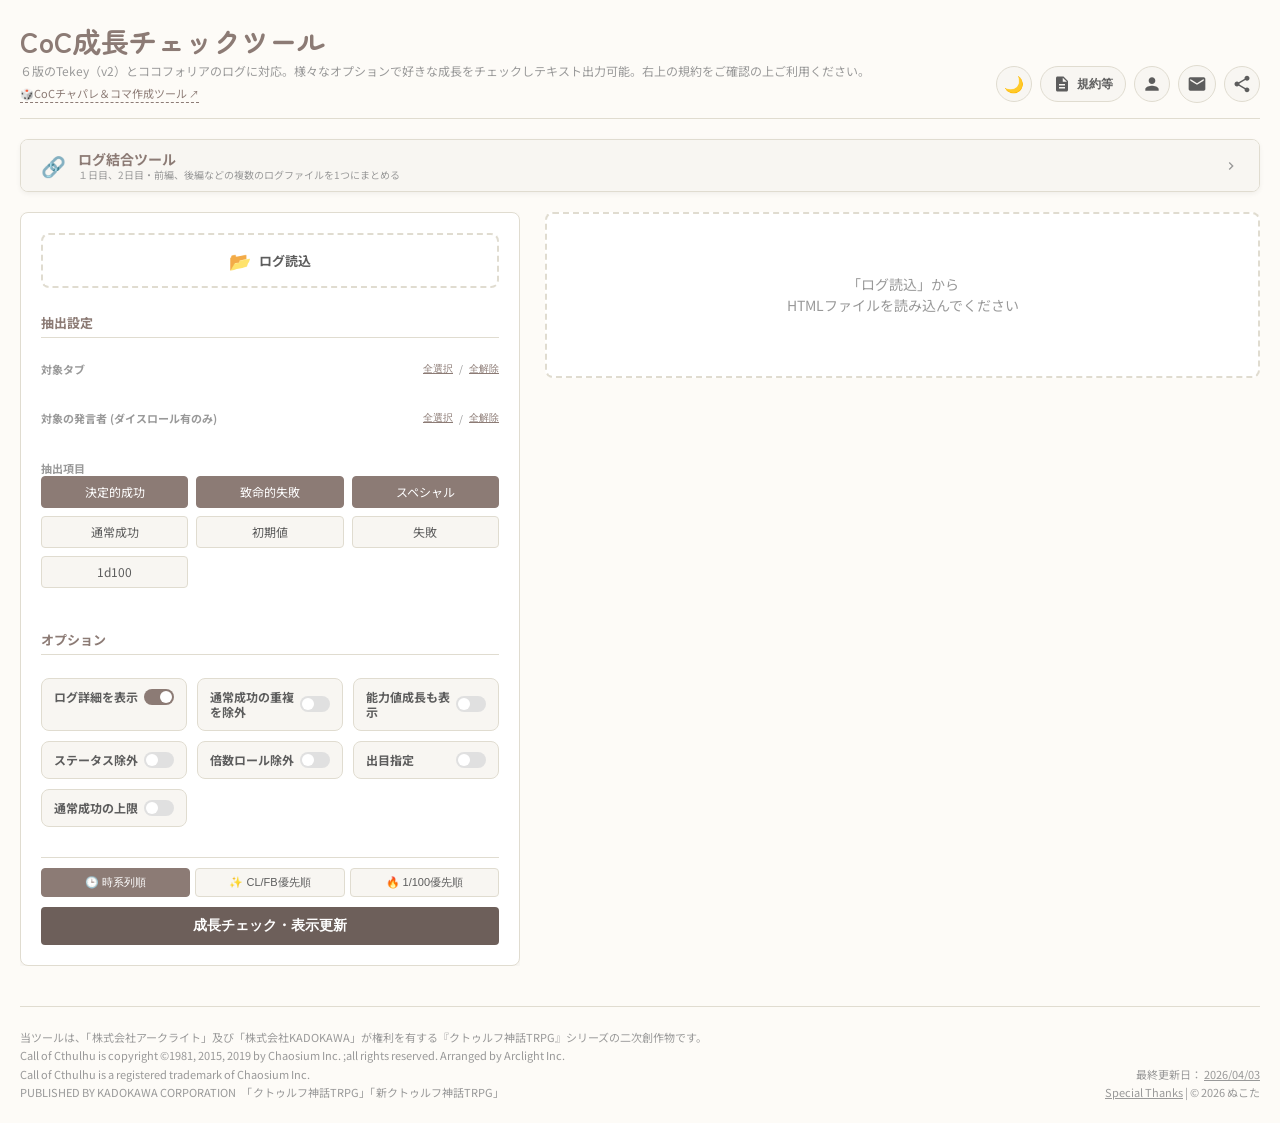
==== commit 05e75c13: "Add files via upload" ====
--- a/index.html
+++ b/index.html
@@ -1,10 +1,11 @@
 <!DOCTYPE html>
 <html lang="ja">
+
 <head>
     <script async src="https://www.googletagmanager.com/gtag/js?id=G-NNC080P0Y3"></script>
     <script>
         window.dataLayer = window.dataLayer || [];
-        function gtag(){dataLayer.push(arguments);}
+        function gtag() { dataLayer.push(arguments); }
         gtag('js', new Date());
 
         gtag('config', 'G-NNC080P0Y3');
@@ -14,354 +15,448 @@
     <meta name="viewport" content="width=device-width, initial-scale=1.0">
 
     <title>CoC成長チェックツール</title>
-    
+
     <meta property="og:title" content="CoC成長チェックツール">
     <meta property="og:description" content="Tekeyやココフォリアのログをドラッグ＆ドロップするだけで、技能の成長（CL・FB・S・初期値など）を自動判定・集計するツールです。スマホ対応！">
     <meta property="og:type" content="website">
-    <meta property="og:url" content="https://nununu-tatata.github.io/log-checker/">
-    <meta property="og:image" content="https://nununu-tatata.github.io/log-checker/ogp_.png">
+    <meta property="og:url" content="https://nununu-tatata.github.io/log-checker/?v=1">
+    <meta property="og:image" content="https://nununu-tatata.github.io/log-checker/ogp.png">
+    <meta name="twitter:image" content="https://nununu-tatata.github.io/log-checker/ogp.png">
     <meta name="twitter:card" content="summary_large_image">
     <meta name="twitter:site" content="@nukonuko_4">
 
-    <link rel="icon" href="data:image/svg+xml,<svg xmlns='http://www.w3.org/2000/svg' viewBox='0 0 100 100'><text y='.9em' font-size='90'>🎲</text></svg>">
-    
+    <link rel="icon"
+        href="data:image/svg+xml,<svg xmlns='http://www.w3.org/2000/svg' viewBox='0 0 100 100'><text y='.9em' font-size='90'>🎲</text></svg>">
+
     <link rel="preconnect" href="https://fonts.googleapis.com">
     <link rel="preconnect" href="https://fonts.gstatic.com" crossorigin>
-    <link href="https://fonts.googleapis.com/css2?family=Noto+Sans+JP:wght@400;500;700&family=Zen+Maru+Gothic:wght@700&display=swap" rel="stylesheet">
-    
+    <link
+        href="https://fonts.googleapis.com/css2?family=Noto+Sans+JP:wght@400;500;700&family=Zen+Maru+Gothic:wght@700&display=swap"
+        rel="stylesheet">
+
     <link rel="stylesheet" href="style.css">
     <link rel="stylesheet" href="responsive.css">
 </head>
+
 <body>
 
-<div class="container">
-    <header>
-        <div class="header-left">
-            <h1>CoC成長チェックツール</h1>
-            <p class="subtitle">６版のTekey（v2）とココフォリアのログに対応。様々なオプションで好きな成長をチェックしテキスト出力可能。右上の規約をご確認の上ご利用ください。</p>
-            <a href="https://nununu-tatata.github.io/404-tool/" target="_blank" class="related-link">
-                🎲CoCチャパレ＆コマ作成ツール <span style="font-size:10px;">↗</span>
-            </a>
-        </div>
-        
-        <div class="header-right-controls">
-            <button id="btn-theme-toggle" class="btn-icon" title="テーマ切替">🌙</button>
-            <button class="disclaimer-btn" onclick="openModal('disclaimerModal')">
-                <svg viewBox="0 0 24 24"><path d="M14 2H6c-1.1 0-1.99.9-1.99 2L4 20c0 1.1.89 2 1.99 2H18c1.1 0 2-.9 2-2V8l-6-6zm2 16H8v-2h8v2zm0-4H8v-2h8v2zm-3-5V3.5L18.5 9H13z"/></svg>
-                規約等
-            </button>
-            <button class="round-btn" onclick="openModal('authorModal')" title="作った人">
-                <svg viewBox="0 0 24 24"><path d="M12 12c2.21 0 4-1.79 4-4s-1.79-4-4-4-4 1.79-4 4 1.79 4 4 4zm0 2c-2.67 0-8 1.34-8 4v2h16v-2c0-2.66-5.33-4-8-4z"/></svg>
-            </button>
-            <a href="https://forms.gle/K2Lkdcw2akgnDvoVA" target="_blank" class="round-btn" title="お問い合わせ">
-                <svg viewBox="0 0 24 24"><path d="M20 4H4c-1.1 0-1.99.9-1.99 2L2 18c0 1.1.9 2 2 2h16c1.1 0 2-.9 2-2V6c0-1.1-.9-2-2-2zm0 4l-8 5-8-5V6l8 5 8-5v2z"/></svg>
-            </a>
-            <div class="share-wrapper">
-                <button class="round-btn share-main-btn" onclick="toggleShareMenu(event)" title="シェアする">
-                    <svg viewBox="0 0 24 24"><path d="M18 16.08c-.76 0-1.44.3-1.96.77L8.91 12.7c.05-.23.09-.46.09-.7s-.04-.47-.09-.7l7.05-4.11c.54.5 1.25.81 2.04.81 1.66 0 3-1.34 3-3s-1.34-3-3-3-3 1.34-3 3c0 .24.04.47.09.7L8.04 9.81C7.5 9.31 6.79 9 6 9c-1.66 0-3 1.34-3 3s1.34 3 3 3c.79 0 1.5-.31 2.04-.81l7.12 4.16c-.05.21-.08.43-.08.65 0 1.61 1.31 2.92 2.92 2.92 1.61 0 2.92-1.31 2.92-2.92s-1.31-2.92-2.92-2.92z"/></svg>
+    <div class="container">
+        <header>
+            <div class="header-left">
+                <h1>CoC成長チェックツール</h1>
+                <p class="subtitle">６版のTekey（v2）とココフォリアのログに対応。様々なオプションで好きな成長をチェックしテキスト出力可能。右上の規約をご確認の上ご利用ください。</p>
+                <a href="https://nununu-tatata.github.io/404-tool/" target="_blank" class="related-link">
+                    🎲CoCチャパレ＆コマ作成ツール <span style="font-size:10px;">↗</span>
+                </a>
+            </div>
+
+            <div class="header-right-controls">
+                <button id="btn-theme-toggle" class="btn-icon" title="テーマ切替">🌙</button>
+                <button class="disclaimer-btn" onclick="openModal('disclaimerModal')">
+                    <svg viewBox="0 0 24 24">
+                        <path
+                            d="M14 2H6c-1.1 0-1.99.9-1.99 2L4 20c0 1.1.89 2 1.99 2H18c1.1 0 2-.9 2-2V8l-6-6zm2 16H8v-2h8v2zm0-4H8v-2h8v2zm-3-5V3.5L18.5 9H13z" />
+                    </svg>
+                    規約等
                 </button>
-                <div class="share-copy-tooltip" id="shareTooltip">リンクをコピーしました</div>
-                <div id="shareMenu" class="share-menu">
-                    <button class="share-item" onclick="shareCopyLink()">
-                        <svg viewBox="0 0 24 24"><path d="M16 1H4c-1.1 0-2 .9-2 2v14h2V3h12V1zm3 4H8c-1.1 0-2 .9-2 2v14c0 1.1.9 2 2 2h11c1.1 0 2-.9 2-2V7c0-1.1-.9-2-2-2zm0 16H8V7h11v14z"/></svg>
-                        リンクをコピー
+                <button class="round-btn" onclick="openModal('authorModal')" title="作った人">
+                    <svg viewBox="0 0 24 24">
+                        <path
+                            d="M12 12c2.21 0 4-1.79 4-4s-1.79-4-4-4-4 1.79-4 4 1.79 4 4 4zm0 2c-2.67 0-8 1.34-8 4v2h16v-2c0-2.66-5.33-4-8-4z" />
+                    </svg>
+                </button>
+                <a href="https://forms.gle/K2Lkdcw2akgnDvoVA" target="_blank" class="round-btn" title="お問い合わせ">
+                    <svg viewBox="0 0 24 24">
+                        <path
+                            d="M20 4H4c-1.1 0-1.99.9-1.99 2L2 18c0 1.1.9 2 2 2h16c1.1 0 2-.9 2-2V6c0-1.1-.9-2-2-2zm0 4l-8 5-8-5V6l8 5 8-5v2z" />
+                    </svg>
+                </a>
+                <div class="share-wrapper">
+                    <button class="round-btn share-main-btn" onclick="toggleShareMenu(event)" title="シェアする">
+                        <svg viewBox="0 0 24 24">
+                            <path
+                                d="M18 16.08c-.76 0-1.44.3-1.96.77L8.91 12.7c.05-.23.09-.46.09-.7s-.04-.47-.09-.7l7.05-4.11c.54.5 1.25.81 2.04.81 1.66 0 3-1.34 3-3s-1.34-3-3-3-3 1.34-3 3c0 .24.04.47.09.7L8.04 9.81C7.5 9.31 6.79 9 6 9c-1.66 0-3 1.34-3 3s1.34 3 3 3c.79 0 1.5-.31 2.04-.81l7.12 4.16c-.05.21-.08.43-.08.65 0 1.61 1.31 2.92 2.92 2.92 1.61 0 2.92-1.31 2.92-2.92s-1.31-2.92-2.92-2.92z" />
+                        </svg>
                     </button>
-                    <a href="#" class="share-item" onclick="shareToX(); return false;">
-                        <svg viewBox="0 0 24 24"><path d="M18.244 2.25h3.308l-7.227 8.26 8.502 11.24H16.17l-5.214-6.817L4.99 21.75H1.68l7.73-8.835L1.254 2.25H8.08l4.713 6.231zm-1.161 17.52h1.833L7.084 4.126H5.117z"/></svg>
-                        Xでシェア
-                    </a>
-                    <a href="#" class="share-item" onclick="shareToBluesky(); return false;">
-                        <svg xmlns="http://www.w3.org/2000/svg" viewBox="0 0 16 16" width="14" height="14" style="fill: #0085ff;"><path d="M3.468 1.948C5.303 3.325 7.276 6.118 8 7.616c.725-1.498 2.698-4.29 4.532-5.668C13.855.955 16 .186 16 2.632c0 .489-.28 4.105-.444 4.692-.572 2.04-2.653 2.561-4.504 2.246 3.236.551 4.06 2.375 2.281 4.2-3.376 3.464-4.852-.87-5.23-1.98-.07-.204-.103-.3-.103-.218 0-.081-.033.014-.102.218-.379 1.11-1.855 5.444-5.231 1.98-1.778-1.825-.955-3.65 2.28-4.2-1.85.315-3.932-.205-4.503-2.246C.28 6.737 0 3.12 0 2.632 0 .186 2.145.955 3.468 1.948"/></svg>
-                        Blueskyでシェア
-                    </a>
-                    <a href="#" class="share-item" onclick="shareToMisskey(); return false;">
-                        <svg viewBox="0 0 24 24" style="color:#86b300; fill:currentColor;"><path d="M12 2C6.48 2 2 6.48 2 12s4.48 10 10 10 10-4.48 10-10S17.52 2 12 2zm0 15c-2.76 0-5-2.24-5-5s2.24-5 5-5 5 2.24 5 5-2.24 5-5 5z"/></svg>
-                        Misskeyでシェア
-                    </a>
-                    <a href="#" class="share-item" onclick="shareToDiscord(); return false;">
-                        <svg viewBox="0 0 24 24" style="color:#5865F2; fill:currentColor;"><path d="M20.317 4.37a19.791 19.791 0 0 0-4.885-1.515.074.074 0 0 0-.079.037c-.21.375-.444.864-.608 1.25a18.27 18.27 0 0 0-5.487 0 12.64 12.64 0 0 0-.617-1.25.077.077 0 0 0-.079-.037A19.736 19.736 0 0 0 3.677 4.37a.07.07 0 0 0-.032.027C.533 9.046-.32 13.58.099 18.057a.082.082 0 0 0 .031.057 19.9 19.9 0 0 0 5.993 3.03.078.078 0 0 0 .084-.028 14.09 14.09 0 0 0 1.226-1.994.076.076 0 0 0-.041-.106 13.107 13.107 0 0 1-1.872-.892.077.077 0 0 1-.008-.128 10.2 10.2 0 0 0 .372-.292.074.074 0 0 1 .077-.01c3.928 1.793 8.18 1.793 12.062 0a.074.074 0 0 1 .078.01c.12.098.246.198.373.292a.077.077 0 0 1-.006.127 12.299 12.299 0 0 1-1.873.892.077.077 0 0 0-.041.107c.36.698.772 1.362 1.225 1.993a.076.076 0 0 0 .084.028 19.839 19.839 0 0 0 6.002-3.03.077.077 0 0 0 .032-.054c.5-5.177-.838-9.674-3.549-13.66a.061.061 0 0 0-.031-.03zM8.02 15.33c-1.183 0-2.157-1.085-2.157-2.419 0-1.333.956-2.419 2.157-2.419 1.21 0 2.176 1.096 2.157 2.42 0 1.333-.956 2.418-2.157 2.418zm7.975 0c-1.183 0-2.157-1.085-2.157-2.419 0-1.333.955-2.419 2.157-2.419 1.21 0 2.176 1.096 2.157 2.42 0 1.333-.946 2.418-2.157 2.418z"/></svg>
-                        Discordでシェア
-                    </a>
-                </div>
-            </div>
-        </div>
-    </header>
-
-    <div class="merger-section">
-        <div class="merger-header" id="merger-toggle">
-            <div class="merger-title-group">
-                <span class="merger-icon">🔗</span>
-                <div class="merger-text-col">
-                    <span class="merger-title">ログ結合ツール</span>
-                    <span class="merger-subtitle">１日目、2日目・前編、後編などの複数のログファイルを1つにまとめる</span>
-                </div>
-            </div>
-            <span class="accordion-icon" style="transform: rotate(-90deg);"></span>
-        </div>
-        <div class="merger-body" id="merger-body">
-            <div class="merger-content">
-                <div id="merger-drop-zone" class="merger-upload-area">
-                    <span class="merger-upload-icon">📂</span>
-                    <p class="merger-upload-text">
-                        ここにHTMLファイルをドラッグ＆ドロップ<br>
-                        またはクリックして選択（複数可）
-                    </p>
-                    <input type="file" id="merger-file-input" accept=".html" multiple class="hidden">
-                </div>
-                
-                <div id="merger-file-list" class="merger-file-list"></div>
-
-                <div class="merger-footer-action">
-                    <p class="merger-note">
-                        ※基本読み込んだファイルの順番にログを結合しますが、バラバラの順番で読み込んだ場合<br>
-                        　ファイル名（Day1, 前半, 日付など）を自動判定して並び替え、目次付き(ページ右下)で結合します。<br>
-                        ※場合によっては順番がうまく自動並び替え出来ない場合がありますので、適宜ファイル名を調整してください。<br>
-                        ※結合後は下の「ログ読込」でまとめて成長チェックできます。
-                    </p>
-                    <div style="display:flex; gap:10px; align-items:center; flex-wrap:wrap;">
-                        <input type="text" id="merger-filename-input" class="styled-input-small" style="max-width:200px;" placeholder="出力ファイル名 (省略可)">
-                        <button id="btn-merge-download" class="btn-merge">結合してダウンロード</button>
-                    </div>
-                </div>
-                <div id="merger-status" class="merger-status"></div>
+                    <div class="share-copy-tooltip" id="shareTooltip">リンクをコピーしました</div>
+                    <div id="shareMenu" class="share-menu">
+                        <button class="share-item" onclick="shareCopyLink()">
+                            <svg viewBox="0 0 24 24">
+                                <path
+                                    d="M16 1H4c-1.1 0-2 .9-2 2v14h2V3h12V1zm3 4H8c-1.1 0-2 .9-2 2v14c0 1.1.9 2 2 2h11c1.1 0 2-.9 2-2V7c0-1.1-.9-2-2-2zm0 16H8V7h11v14z" />
+                            </svg>
+                            リンクをコピー
+                        </button>
+                        <a href="#" class="share-item" onclick="shareToX(); return false;">
+                            <svg viewBox="0 0 24 24">
+                                <path
+                                    d="M18.244 2.25h3.308l-7.227 8.26 8.502 11.24H16.17l-5.214-6.817L4.99 21.75H1.68l7.73-8.835L1.254 2.25H8.08l4.713 6.231zm-1.161 17.52h1.833L7.084 4.126H5.117z" />
+                            </svg>
+                            Xでシェア
+                        </a>
+                        <a href="#" class="share-item" onclick="shareToBluesky(); return false;">
+                            <svg xmlns="http://www.w3.org/2000/svg" viewBox="0 0 16 16" width="14" height="14"
+                                style="fill: #0085ff;">
+                                <path
+                                    d="M3.468 1.948C5.303 3.325 7.276 6.118 8 7.616c.725-1.498 2.698-4.29 4.532-5.668C13.855.955 16 .186 16 2.632c0 .489-.28 4.105-.444 4.692-.572 2.04-2.653 2.561-4.504 2.246 3.236.551 4.06 2.375 2.281 4.2-3.376 3.464-4.852-.87-5.23-1.98-.07-.204-.103-.3-.103-.218 0-.081-.033.014-.102.218-.379 1.11-1.855 5.444-5.231 1.98-1.778-1.825-.955-3.65 2.28-4.2-1.85.315-3.932-.205-4.503-2.246C.28 6.737 0 3.12 0 2.632 0 .186 2.145.955 3.468 1.948" />
+                            </svg>
+                            Blueskyでシェア
+                        </a>
+                        <a href="#" class="share-item" onclick="shareToMisskey(); return false;">
+                            <svg viewBox="0 0 24 24" style="color:#86b300; fill:currentColor;">
+                                <path
+                                    d="M12 2C6.48 2 2 6.48 2 12s4.48 10 10 10 10-4.48 10-10S17.52 2 12 2zm0 15c-2.76 0-5-2.24-5-5s2.24-5 5-5 5 2.24 5 5-2.24 5-5 5z" />
+                            </svg>
+                            Misskeyでシェア
+                        </a>
+                        <a href="#" class="share-item" onclick="shareToDiscord(); return false;">
+                            <svg viewBox="0 0 24 24" style="color:#5865F2; fill:currentColor;">
+                                <path
+                                    d="M20.317 4.37a19.791 19.791 0 0 0-4.885-1.515.074.074 0 0 0-.079.037c-.21.375-.444.864-.608 1.25a18.27 18.27 0 0 0-5.487 0 12.64 12.64 0 0 0-.617-1.25.077.077 0 0 0-.079-.037A19.736 19.736 0 0 0 3.677 4.37a.07.07 0 0 0-.032.027C.533 9.046-.32 13.58.099 18.057a.082.082 0 0 0 .031.057 19.9 19.9 0 0 0 5.993 3.03.078.078 0 0 0 .084-.028 14.09 14.09 0 0 0 1.226-1.994.076.076 0 0 0-.041-.106 13.107 13.107 0 0 1-1.872-.892.077.077 0 0 1-.008-.128 10.2 10.2 0 0 0 .372-.292.074.074 0 0 1 .077-.01c3.928 1.793 8.18 1.793 12.062 0a.074.074 0 0 1 .078.01c.12.098.246.198.373.292a.077.077 0 0 1-.006.127 12.299 12.299 0 0 1-1.873.892.077.077 0 0 0-.041.107c.36.698.772 1.362 1.225 1.993a.076.076 0 0 0 .084.028 19.839 19.839 0 0 0 6.002-3.03.077.077 0 0 0 .032-.054c.5-5.177-.838-9.674-3.549-13.66a.061.061 0 0 0-.031-.03zM8.02 15.33c-1.183 0-2.157-1.085-2.157-2.419 0-1.333.956-2.419 2.157-2.419 1.21 0 2.176 1.096 2.157 2.42 0 1.333-.956 2.418-2.157 2.418zm7.975 0c-1.183 0-2.157-1.085-2.157-2.419 0-1.333.955-2.419 2.157-2.419 1.21 0 2.176 1.096 2.157 2.42 0 1.333-.946 2.418-2.157 2.418z" />
+                            </svg>
+                            Discordでシェア
+                        </a>
+                    </div>
+                </div>
+            </div>
+        </header>
+
+        <div class="merger-section">
+            <div class="merger-header" id="merger-toggle">
+                <div class="merger-title-group">
+                    <span class="merger-icon">🔗</span>
+                    <div class="merger-text-col">
+                        <span class="merger-title">ログ結合ツール</span>
+                        <span class="merger-subtitle">１日目、2日目・前編、後編などの複数のログファイルを1つにまとめる</span>
+                    </div>
+                </div>
+                <span class="accordion-icon" style="transform: rotate(-90deg);"></span>
+            </div>
+            <div class="merger-body" id="merger-body">
+                <div class="merger-content">
+                    <div id="merger-drop-zone" class="merger-upload-area">
+                        <span class="merger-upload-icon">📂</span>
+                        <p class="merger-upload-text">
+                            ここにHTMLファイルをドラッグ＆ドロップ<br>
+                            またはクリックして選択（複数可）
+                        </p>
+                        <input type="file" id="merger-file-input" accept=".html" multiple class="hidden">
+                    </div>
+
+                    <div id="merger-file-list" class="merger-file-list"></div>
+
+                    <div class="merger-footer-action">
+                        <p class="merger-note">
+                            ※基本読み込んだファイルの順番にログを結合しますが、バラバラの順番で読み込んだ場合<br>
+                            　ファイル名（Day1, 前半, 日付など）を自動判定して並び替え、目次付き(ページ右下)で結合します。<br>
+                            ※場合によっては順番がうまく自動並び替え出来ない場合がありますので、適宜ファイル名を調整してください。<br>
+                            ※結合後は下の「ログ読込」でまとめて成長チェックできます。
+                        </p>
+                        <div style="display:flex; gap:10px; align-items:center; flex-wrap:wrap;">
+                            <input type="text" id="merger-filename-input" class="styled-input-small"
+                                style="max-width:200px;" placeholder="出力ファイル名 (省略可)">
+                            <button id="btn-merge-download" class="btn-merge">結合してダウンロード</button>
+                        </div>
+                    </div>
+                    <div id="merger-status" class="merger-status"></div>
+                </div>
+            </div>
+        </div>
+
+        <div class="layout-wrapper">
+            <aside class="sidebar">
+                <div class="settings-panel" id="settings-area">
+                    <div id="drop-zone" class="upload-area-compact">
+                        <span class="upload-icon">📂</span>
+                        <div class="upload-text">ログ読込</div>
+                        <input type="file" id="file-input" accept=".html" class="hidden">
+                    </div>
+                    <div id="file-name-display" class="file-name-display"></div>
+
+                    <div class="panel-header">抽出設定</div>
+                    <div class="section-group">
+                        <div class="section-header-row">
+                            <span class="section-label">対象タブ</span>
+                            <div class="action-buttons">
+                                <button id="btn-check-all-tabs" class="btn-text-only">全選択</button>
+                                <span class="separator">/</span>
+                                <button id="btn-uncheck-all-tabs" class="btn-text-only">全解除</button>
+                            </div>
+                        </div>
+                        <div id="tab-checkboxes" class="checkbox-list"></div>
+                    </div>
+
+                    <div class="section-group">
+                        <div class="section-header-row">
+                            <span class="section-label">対象の発言者 (ダイスロール有のみ)</span>
+                            <div class="action-buttons">
+                                <button id="btn-check-all-chars" class="btn-text-only">全選択</button>
+                                <span class="separator">/</span>
+                                <button id="btn-uncheck-all-chars" class="btn-text-only">全解除</button>
+                            </div>
+                        </div>
+                        <div id="char-checkboxes" class="checkbox-list"></div>
+                    </div>
+
+                    <div class="section-group">
+                        <span class="section-label">抽出項目</span>
+                        <div class="filter-grid-3col">
+                            <label class="filter-chip" data-tooltip="1〜5の出目、または<br>技能値に応じた決定的成功">
+                                <input type="checkbox" id="chk-filter-crit" checked><span class="chip-text">決定的成功</span>
+                            </label>
+                            <label class="filter-chip" data-tooltip="96〜100の出目、または<br>技能値に応じた致命的失敗">
+                                <input type="checkbox" id="chk-filter-fatal" checked><span
+                                    class="chip-text">致命的失敗</span>
+                            </label>
+                            <label class="filter-chip" data-tooltip="技能値の1/5以下の<br>出目（スペシャル）">
+                                <input type="checkbox" id="chk-filter-special" checked><span
+                                    class="chip-text">スペシャル</span>
+                            </label>
+
+                            <div class="filter-group-integrated"
+                                data-tooltip="決定的成功・スペシャル以外の<br>通常の成功。<br>※初期値成功にはマーク有">
+                                <label class="filter-chip-header">
+                                    <input type="checkbox" id="chk-filter-success">
+                                    <span class="chip-text">通常成功</span>
+                                </label>
+                                <div id="opt-success-exclude" class="filter-sub-panel hidden">
+                                    <label class="check-line-small" title="通常成功の場合のみ、これらを省きます"><input type="checkbox"
+                                            id="chk-success-exclude-status" checked> ステータス・倍数系を除く</label>
+                                </div>
+                            </div>
+
+                            <label class="filter-chip"
+                                data-tooltip="初期値での成功のみを抽出します。<br>「通常成功」がOFFでも<br>これに該当するものは表示されます。">
+                                <input type="checkbox" id="chk-filter-initial">
+                                <span class="chip-text">初期値</span>
+                            </label>
+
+                            <label class="filter-chip" data-tooltip="判定に失敗したロール">
+                                <input type="checkbox" id="chk-filter-failure"><span class="chip-text">失敗</span>
+                            </label>
+
+                            <div class="filter-group-integrated" data-tooltip="判定を伴わない<br>単なる1d100ロール">
+                                <label class="filter-chip-header">
+                                    <input type="checkbox" id="chk-filter-1d100">
+                                    <span class="chip-text">1d100</span>
+                                </label>
+                                <div id="opt-1d100-range" class="filter-sub-panel hidden">
+                                    <label class="check-line-small"><input type="checkbox" id="chk-1d100-filter"> 1~5,
+                                        96~100 のみ</label>
+                                </div>
+                            </div>
+                        </div>
+                    </div>
+
+                    <div class="panel-header mt-20">オプション</div>
+                    <div class="options-grid-3col">
+                        <div class="option-card-small" data-tooltip="コマンドと結果の全文を<br>表示します。">
+                            <div class="opt-header-small">
+                                <span class="opt-title">ログ詳細を表示</span>
+                                <label class="toggle-switch"><input type="checkbox" id="toggle-detail-log" checked><span
+                                        class="slider"></span></label>
+                            </div>
+                        </div>
+                        <div class="option-card-small" id="card-deduplicate"
+                            data-tooltip="同じ技能の通常成功・スペシャルは<br>初回のみ表示します。">
+                            <div class="opt-header-small">
+                                <span class="opt-title">通常成功の重複を除外</span>
+                                <label class="toggle-switch"><input type="checkbox" id="toggle-deduplicate"><span
+                                        class="slider"></span></label>
+                            </div>
+                            <div class="opt-body-small disabled">
+                                <label class="check-line-small" title="スペシャルの重複を除外します"><input type="checkbox"
+                                        id="chk-dedup-special" disabled> スペシャルの重複も除外</label>
+                            </div>
+                        </div>
+                        <div class="option-card-small"
+                            data-tooltip="ステータス・倍数ロールで<br>出目1の場合、<br>能力値成長の可能性があるため<br>抽出します。">
+                            <div class="opt-header-small">
+                                <span class="opt-title">能力値成長も表示</span>
+                                <label class="toggle-switch"><input type="checkbox" id="toggle-ability-growth"><span
+                                        class="slider"></span></label>
+                            </div>
+                        </div>
+                        <div class="option-card-small" data-tooltip="結果問わず<br>SAN/アイデア/幸運/知識などを<br>全て省きます。">
+                            <div class="opt-header-small">
+                                <span class="opt-title">ステータス除外</span>
+                                <label class="toggle-switch"><input type="checkbox" id="toggle-exclude-status"><span
+                                        class="slider"></span></label>
+                            </div>
+                        </div>
+                        <div class="option-card-small" data-tooltip="結果問わず<br>CON*5, STR*4 などを<br>全て省きます。">
+                            <div class="opt-header-small">
+                                <span class="opt-title">倍数ロール除外</span>
+                                <label class="toggle-switch"><input type="checkbox" id="toggle-exclude-multi"><span
+                                        class="slider"></span></label>
+                            </div>
+                        </div>
+                        <div class="option-card-small" id="card-target-roll"
+                            data-tooltip="指定した出目は<br>結果に関わらず<br>必ず抽出します。">
+                            <div class="opt-header-small">
+                                <span class="opt-title">出目指定</span>
+                                <label class="toggle-switch"><input type="checkbox" id="toggle-target-roll"><span
+                                        class="slider"></span></label>
+                            </div>
+                            <div class="opt-body-small disabled">
+                                <input type="number" id="inp-target-value" class="styled-input-small"
+                                    placeholder="例: 96" disabled>
+                            </div>
+                        </div>
+                        <div class="option-card-small" id="card-max-target"
+                            data-tooltip="指定した値より<br>高い技能値での通常成功を<br>除外します。">
+                            <div class="opt-header-small">
+                                <span class="opt-title">通常成功の上限</span>
+                                <label class="toggle-switch"><input type="checkbox" id="toggle-max-target"><span
+                                        class="slider"></span></label>
+                            </div>
+                            <div class="opt-body-small disabled">
+                                <input type="number" id="inp-success-max-target" class="styled-input-small"
+                                    placeholder="例: 75" disabled>
+                            </div>
+                        </div>
+                    </div>
+
+                    <div class="action-area sticky-bottom">
+                        <div class="sort-buttons-group">
+                            <button id="btn-sort-time" class="btn-sort active" data-tooltip="時系列順に表示">🕒 時系列順</button>
+                            <button id="btn-sort-clfb" class="btn-sort" data-tooltip="CL/FBが上に優先表示">✨ CL/FB優先順</button>
+                            <button id="btn-sort-1cl100fb" class="btn-sort" data-tooltip="CL/FBの中でも1と100が<br>上に優先表示">🔥
+                                1/100優先順</button>
+                        </div>
+                        <button id="btn-recalc" class="btn-analyze">成長チェック・表示更新</button>
+                    </div>
+                </div>
+            </aside>
+
+            <main class="main-content">
+                <div id="result-area">
+                    <div class="placeholder-text">
+                        「ログ読込」から<br>HTMLファイルを読み込んでください
+                    </div>
+                </div>
+            </main>
+        </div>
+
+        <div class="footer">
+            <div class="footer-center">
+                <p>当ツールは、「株式会社アークライト」及び「株式会社KADOKAWA」が権利を有する『クトゥルフ神話TRPG』シリーズの二次創作物です。</p>
+                <p>Call of Cthulhu is copyright ©1981, 2015, 2019 by Chaosium Inc. ;all rights reserved. Arranged by
+                    Arclight Inc.</p>
+                <p>Call of Cthulhu is a registered trademark of Chaosium Inc.</p>
+                <p>PUBLISHED BY KADOKAWA CORPORATION　「クトゥルフ神話TRPG」「新クトゥルフ神話TRPG」</p>
+            </div>
+            <div class="footer-right">
+                <p>
+                    最終更新日：
+                    <span style="cursor:pointer; text-decoration:underline;" onclick="openChangelogModal()" title="更新履歴を見る">
+                        2026/04/03
+                    </span>
+                </p>
+                <p><span style="cursor:pointer; text-decoration:underline;" onclick="openModal('creditsModal')">Special
+                        Thanks</span> | © 2026 ぬこた</p>
             </div>
         </div>
     </div>
-    
-    <div class="layout-wrapper">
-        <aside class="sidebar">
-            <div class="settings-panel" id="settings-area">
-                <div id="drop-zone" class="upload-area-compact">
-                    <span class="upload-icon">📂</span>
-                    <div class="upload-text">ログ読込</div>
-                    <input type="file" id="file-input" accept=".html" class="hidden">
-                </div>
-                <div id="file-name-display" class="file-name-display"></div>
-
-                <div class="panel-header">抽出設定</div>
-                <div class="section-group">
-                    <div class="section-header-row">
-                        <span class="section-label">対象タブ</span>
-                        <div class="action-buttons">
-                            <button id="btn-check-all-tabs" class="btn-text-only">全選択</button>
-                            <span class="separator">/</span>
-                            <button id="btn-uncheck-all-tabs" class="btn-text-only">全解除</button>
-                        </div>
-                    </div>
-                    <div id="tab-checkboxes" class="checkbox-list"></div>
-                </div>
-
-                <div class="section-group">
-                    <div class="section-header-row">
-                        <span class="section-label">対象の発言者 (ダイスロール有のみ)</span>
-                        <div class="action-buttons">
-                            <button id="btn-check-all-chars" class="btn-text-only">全選択</button>
-                            <span class="separator">/</span>
-                            <button id="btn-uncheck-all-chars" class="btn-text-only">全解除</button>
-                        </div>
-                    </div>
-                    <div id="char-checkboxes" class="checkbox-list"></div>
-                </div>
-
-                <div class="section-group">
-                    <span class="section-label">抽出項目</span>
-                    <div class="filter-grid-3col">
-                        <label class="filter-chip" data-tooltip="1〜5の出目、または<br>技能値に応じた決定的成功">
-                            <input type="checkbox" id="chk-filter-crit" checked><span class="chip-text">決定的成功</span>
-                        </label>
-                        <label class="filter-chip" data-tooltip="96〜100の出目、または<br>技能値に応じた致命的失敗">
-                            <input type="checkbox" id="chk-filter-fatal" checked><span class="chip-text">致命的失敗</span>
-                        </label>
-                        <label class="filter-chip" data-tooltip="技能値の1/5以下の<br>出目（スペシャル）">
-                            <input type="checkbox" id="chk-filter-special" checked><span class="chip-text">スペシャル</span>
-                        </label>
-                        
-                        <div class="filter-group-integrated" data-tooltip="決定的成功・スペシャル以外の<br>通常の成功。<br>※初期値成功にはマーク有">
-                            <label class="filter-chip-header">
-                                <input type="checkbox" id="chk-filter-success">
-                                <span class="chip-text">通常成功</span>
-                            </label>
-                            <div id="opt-success-exclude" class="filter-sub-panel hidden">
-                                <label class="check-line-small" title="通常成功の場合のみ、これらを省きます"><input type="checkbox" id="chk-success-exclude-status" checked> ステータス・倍数系を除く</label>
-                            </div>
-                        </div>
-
-                        <label class="filter-chip" data-tooltip="初期値での成功のみを抽出します。<br>「通常成功」がOFFでも<br>これに該当するものは表示されます。">
-                            <input type="checkbox" id="chk-filter-initial">
-                            <span class="chip-text">初期値</span>
-                        </label>
-
-                        <label class="filter-chip" data-tooltip="判定に失敗したロール">
-                            <input type="checkbox" id="chk-filter-failure"><span class="chip-text">失敗</span>
-                        </label>
-                        
-                        <div class="filter-group-integrated" data-tooltip="判定を伴わない<br>単なる1d100ロール">
-                            <label class="filter-chip-header">
-                                <input type="checkbox" id="chk-filter-1d100">
-                                <span class="chip-text">1d100</span>
-                            </label>
-                            <div id="opt-1d100-range" class="filter-sub-panel hidden">
-                                <label class="check-line-small"><input type="checkbox" id="chk-1d100-filter"> 1~5, 96~100 のみ</label>
-                            </div>
-                        </div>
-                    </div>
-                </div>
-
-                <div class="panel-header mt-20">オプション</div>
-                <div class="options-grid-3col">
-                    <div class="option-card-small" data-tooltip="コマンドと結果の全文を<br>表示します。">
-                        <div class="opt-header-small">
-                            <span class="opt-title">ログ詳細を表示</span>
-                            <label class="toggle-switch"><input type="checkbox" id="toggle-detail-log" checked><span class="slider"></span></label>
-                        </div>
-                    </div>
-                    <div class="option-card-small" data-tooltip="同じ技能の通常成功は<br>初回のみ表示します。">
-                        <div class="opt-header-small">
-                            <span class="opt-title">通常成功の重複を除外</span>
-                            <label class="toggle-switch"><input type="checkbox" id="toggle-deduplicate"><span class="slider"></span></label>
-                        </div>
-                    </div>
-                    <div class="option-card-small" data-tooltip="ステータス・倍数ロールで<br>出目1の場合、<br>能力値成長の可能性があるため<br>抽出します。">
-                        <div class="opt-header-small">
-                            <span class="opt-title">能力値成長も表示</span>
-                            <label class="toggle-switch"><input type="checkbox" id="toggle-ability-growth"><span class="slider"></span></label>
-                        </div>
-                    </div>
-                    <div class="option-card-small" data-tooltip="結果問わず<br>SAN/アイデア/幸運/知識などを<br>全て省きます。">
-                        <div class="opt-header-small">
-                            <span class="opt-title">ステータス除外</span>
-                            <label class="toggle-switch"><input type="checkbox" id="toggle-exclude-status"><span class="slider"></span></label>
-                        </div>
-                    </div>
-                    <div class="option-card-small" data-tooltip="結果問わず<br>CON*5, STR*4 などを<br>全て省きます。">
-                        <div class="opt-header-small">
-                            <span class="opt-title">倍数ロール除外</span>
-                            <label class="toggle-switch"><input type="checkbox" id="toggle-exclude-multi"><span class="slider"></span></label>
-                        </div>
-                    </div>
-                    <div class="option-card-small" id="card-target-roll" data-tooltip="指定した出目は<br>結果に関わらず<br>必ず抽出します。">
-                        <div class="opt-header-small">
-                            <span class="opt-title">出目指定</span>
-                            <label class="toggle-switch"><input type="checkbox" id="toggle-target-roll"><span class="slider"></span></label>
-                        </div>
-                        <div class="opt-body-small disabled">
-                            <input type="number" id="inp-target-value" class="styled-input-small" placeholder="例: 96" disabled>
-                        </div>
-                    </div>
-                    <div class="option-card-small" id="card-max-target" data-tooltip="指定した値より<br>高い技能値での通常成功を<br>除外します。">
-                        <div class="opt-header-small">
-                            <span class="opt-title">通常成功の上限</span>
-                            <label class="toggle-switch"><input type="checkbox" id="toggle-max-target"><span class="slider"></span></label>
-                        </div>
-                        <div class="opt-body-small disabled">
-                            <input type="number" id="inp-success-max-target" class="styled-input-small" placeholder="例: 75" disabled>
-                        </div>
-                    </div>
-                </div>
-
-                <div class="action-area sticky-bottom">
-                    <div class="sort-buttons-group">
-                        <button id="btn-sort-time" class="btn-sort active" data-tooltip="時系列順に表示">🕒 時系列順</button>
-                        <button id="btn-sort-clfb" class="btn-sort" data-tooltip="CL/FBが上に優先表示">✨ CL/FB優先順</button>
-                        <button id="btn-sort-1cl100fb" class="btn-sort" data-tooltip="CL/FBの中でも1と100が<br>上に優先表示">🔥 1/100優先順</button>
-                    </div>
-                    <button id="btn-recalc" class="btn-analyze">成長チェック・表示更新</button>
-                </div>
-            </div>
-        </aside>
-
-        <main class="main-content">
-            <div id="result-area">
-                <div class="placeholder-text">
-                    「ログ読込」から<br>HTMLファイルを読み込んでください
-                </div>
-            </div>
-        </main>
+
+    <div id="changelogModal" class="modal-overlay" onclick="closeModal('changelogModal')">
+        <div class="modal-content" onclick="event.stopPropagation()">
+            <button class="modal-close-btn" onclick="closeModal('changelogModal')">×</button>
+            <div class="modal-title">更新履歴</div>
+            <div class="modal-body" id="changelog-body">
+                <div style="text-align: center; color: var(--sub-text-color); padding: 20px 0;">読み込み中...</div>
+            </div>
+        </div>
     </div>
 
-    <div class="footer">
-        <div class="footer-center">
-            <p>当ツールは、「株式会社アークライト」及び「株式会社KADOKAWA」が権利を有する『クトゥルフ神話TRPG』シリーズの二次創作物です。</p>
-            <p>Call of Cthulhu is copyright ©1981, 2015, 2019 by Chaosium Inc. ;all rights reserved. Arranged by Arclight Inc.</p>
-            <p>Call of Cthulhu is a registered trademark of Chaosium Inc.</p>
-            <p>PUBLISHED BY KADOKAWA CORPORATION　「クトゥルフ神話TRPG」「新クトゥルフ神話TRPG」</p>
-        </div>
-        <div class="footer-right">
-            <p>最終更新日：2026/01/30</p>
-            <p><span style="cursor:pointer; text-decoration:underline;" onclick="openModal('creditsModal')">Special Thanks</span> | © 2026 ぬこた</p>
+    <div id="disclaimerModal" class="modal-overlay" onclick="closeModal('disclaimerModal')">
+        <div class="modal-content" onclick="event.stopPropagation()">
+            <button class="modal-close-btn" onclick="closeModal('disclaimerModal')">×</button>
+            <div class="modal-title">免責事項・利用規約</div>
+            <div class="modal-body">
+                <ul>
+                    <li>本ツールは、制作者が個人の趣味の範囲で開発・公開している非公式ツールです。</li>
+                    <li>本ツールの利用によって生じた、いかなる損害・トラブル（データの消失、予期せぬ動作、セッションの遅延等）についても、制作者は一切の責任を負いません。</li>
+                    <li>Tekey様、CCFOLIA様などの関連サイトとは一切関係ありません。各サイトの仕様変更により、予告なく本ツールが利用できなくなる場合があります。</li>
+                    <li>本ツールは無料で提供されていますが、動作保証、および不具合修正や機能追加の義務を負うものではありません。</li>
+                    <li>予告なくサービスを停止、または仕様を変更する場合があります。</li>
+                </ul>
+                <div class="modal-title">注意事項</div>
+                <ul>
+                    <li>ページ内で完結しているため、ファイルがどこかのサーバーにアップロードされる事はありません。</li>
+                    <li>必ずTekeyのv2ログとココフォリアのログを使用してください。その他や整形済みのログは現状動作対応外です。</li>
+                    <li>ログやダイスロールの技能名の書き方によっては正しく抽出されない場合があります。目視で最終確認などしてください。</li>
+                </ul>
+                <div class="modal-title">動作環境</div>
+                <ul>
+                    <li>推奨環境： PC (Win・Mac) / スマホ (iOS・Android)</li>
+                    <li>確認済み環境： PC (Win・Mac) / スマホ (iOS・Android)　ブラウザ：Chrome / Safari / Edge / Firefox / Opera / Brave
+                    </li>
+                </ul>
+            </div>
         </div>
     </div>
-</div>
-
-<div id="disclaimerModal" class="modal-overlay" onclick="closeModal('disclaimerModal')">
-    <div class="modal-content" onclick="event.stopPropagation()">
-        <button class="modal-close-btn" onclick="closeModal('disclaimerModal')">×</button>
-        <div class="modal-title">免責事項・利用規約</div>
-        <div class="modal-body">
-            <ul>
-                <li>本ツールは、制作者が個人の趣味の範囲で開発・公開している非公式ツールです。</li>
-                <li>本ツールの利用によって生じた、いかなる損害・トラブル（データの消失、予期せぬ動作、セッションの遅延等）についても、制作者は一切の責任を負いません。</li>
-                <li>Tekey様、CCFOLIA様などの関連サイトとは一切関係ありません。各サイトの仕様変更により、予告なく本ツールが利用できなくなる場合があります。</li>
-                <li>本ツールは無料で提供されていますが、動作保証、および不具合修正や機能追加の義務を負うものではありません。</li>
-                <li>予告なくサービスを停止、または仕様を変更する場合があります。</li>
-            </ul>
-            <div class="modal-title">注意事項</div>
-            <ul>
-                <li>ページ内で完結しているため、ファイルがどこかのサーバーにアップロードされる事はありません。</li>
-                <li>必ずTekeyのv2ログとココフォリアのログを使用してください。その他や整形済みのログは現状動作対応外です。</li>
-                <li>ログやダイスロールの技能名の書き方によっては正しく抽出されない場合があります。目視で最終確認などしてください。</li>
-            </ul>
-            <div class="modal-title">動作環境</div>
-            <ul>
-                <li>推奨環境： PC (Win・Mac) / スマホ (iOS・Android)</li>
-                <li>確認済み環境： PC (Win・Mac) / スマホ (iOS・Android)　ブラウザ：Chrome / Safari / Edge / Firefox / Opera / Brave</li>
-            </ul>
+
+    <div id="creditsModal" class="modal-overlay" onclick="closeModal('creditsModal')">
+        <div class="modal-content" onclick="event.stopPropagation()">
+            <button class="modal-close-btn" onclick="closeModal('creditsModal')">×</button>
+            <div class="modal-title">Special Thanks</div>
+            <div class="modal-body">
+                <p>本ツールの作成にあたり、以下のサイト・ツール様を参考に、または利用させていただきました。多大なる感謝を申し上げます。</p>
+                <h4
+                    style="margin: 15px 0 5px; color: var(--primary-color); border-bottom: 1px dashed var(--border-color);">
+                    ツール連携・対応</h4>
+                <ul style="list-style: none; padding: 0;">
+                    <li>・<a href="https://tekey.jp/" target="_blank" style="color: var(--text-color);">Tekey 様</a></li>
+                    <li>・<a href="https://ccfolia.com/" target="_blank" style="color: var(--text-color);">CCFOLIA
+                            (ココフォリア) 様</a></li>
+                </ul>
+                <h4
+                    style="margin: 15px 0 5px; color: var(--primary-color); border-bottom: 1px dashed var(--border-color);">
+                    リスペクト・参考元</h4>
+                <ul style="list-style: none; padding: 0;">
+                    <li>・<a href="https://aimsot.net" target="_blank" style="color: var(--text-color);">Hotch Potch.
+                            様</a></li>
+                </ul>
+            </div>
         </div>
     </div>
-</div>
-
-<div id="creditsModal" class="modal-overlay" onclick="closeModal('creditsModal')">
-    <div class="modal-content" onclick="event.stopPropagation()">
-        <button class="modal-close-btn" onclick="closeModal('creditsModal')">×</button>
-        <div class="modal-title">Special Thanks</div>
-        <div class="modal-body">
-            <p>本ツールの作成にあたり、以下のサイト・ツール様を参考に、または利用させていただきました。多大なる感謝を申し上げます。</p>
-            <h4 style="margin: 15px 0 5px; color: var(--primary-color); border-bottom: 1px dashed var(--border-color);">ツール連携・対応</h4>
-            <ul style="list-style: none; padding: 0;">
-                <li>・<a href="https://tekey.jp/" target="_blank" style="color: var(--text-color);">Tekey 様</a></li>
-                <li>・<a href="https://ccfolia.com/" target="_blank" style="color: var(--text-color);">CCFOLIA (ココフォリア) 様</a></li>
-            </ul>
-            <h4 style="margin: 15px 0 5px; color: var(--primary-color); border-bottom: 1px dashed var(--border-color);">リスペクト・参考元</h4>
-            <ul style="list-style: none; padding: 0;">
-                <li>・<a href="https://aimsot.net" target="_blank" style="color: var(--text-color);">Hotch Potch. 様</a></li>
-            </ul>
+
+    <div id="authorModal" class="modal-overlay" onclick="closeModal('authorModal')">
+        <div class="modal-content" onclick="event.stopPropagation()">
+            <button class="modal-close-btn" onclick="closeModal('authorModal')">×</button>
+            <div class="modal-title">作った人</div>
+            <div class="modal-body">
+                <div class="author-container">
+                    <img src="https://drive.google.com/thumbnail?sz=w1000&id=1aXVDSHGr6bvIoyjgPY8lr8PjhZJLaotJ"
+                        class="author-icon" alt="ぬこた">
+                    <div class="author-info">
+                        <div class="author-name-row"><span class="author-name">ぬこた</span><a
+                                href="https://x.com/nukonuko_4" target="_blank" class="author-x-btn"><svg
+                                    viewBox="0 0 24 24">
+                                    <path
+                                        d="M18.244 2.25h3.308l-7.227 8.26 8.502 11.24H16.17l-5.214-6.817L4.99 21.75H1.68l7.73-8.835L1.254 2.25H8.08l4.713 6.231zm-1.161 17.52h1.833L7.084 4.126H5.117z" />
+                                </svg></a></div>
+                        <div class="author-bio">気ままにCoCテキセメインでTRPG遊んでいます。<br>不具合報告や要望は上部のお問い合わせボタンまでお気軽にどうぞ。</div>
+                    </div>
+                </div>
+                <div class="author-support">
+                    <p>当ツールを気に入って支援したい富豪・石油王様向けに、<br><a href="https://booth.pm/wish_list_names/K1NTM3Bx" target="_blank"
+                            class="support-link">BOOTHのスキリスト</a>、<a
+                            href="https://www.amazon.jp/hz/wishlist/ls/2SYYSJUGAZKIR?ref_=wl_share" target="_blank"
+                            class="support-link">Amazonのほしいも</a>を公開しています。<br>その他URLでのギフトも大歓迎です。<span
+                            class="support-note">（※ギフトURLはお問い合わせボタンからお送りください。）</span></p>
+                </div>
+            </div>
         </div>
     </div>
-</div>
-
-<div id="authorModal" class="modal-overlay" onclick="closeModal('authorModal')">
-    <div class="modal-content" onclick="event.stopPropagation()">
-        <button class="modal-close-btn" onclick="closeModal('authorModal')">×</button>
-        <div class="modal-title">作った人</div>
-        <div class="modal-body">
-            <div class="author-container">
-                <img src="https://drive.google.com/thumbnail?sz=w1000&id=1aXVDSHGr6bvIoyjgPY8lr8PjhZJLaotJ" class="author-icon" alt="ぬこた">
-                <div class="author-info">
-                    <div class="author-name-row"><span class="author-name">ぬこた</span><a href="https://x.com/nukonuko_4" target="_blank" class="author-x-btn"><svg viewBox="0 0 24 24"><path d="M18.244 2.25h3.308l-7.227 8.26 8.502 11.24H16.17l-5.214-6.817L4.99 21.75H1.68l7.73-8.835L1.254 2.25H8.08l4.713 6.231zm-1.161 17.52h1.833L7.084 4.126H5.117z"/></svg></a></div>
-                    <div class="author-bio">気ままにCoCテキセメインでTRPG遊んでいます。<br>不具合報告や要望は上部のお問い合わせボタンまでお気軽にどうぞ。</div>
-                </div>
-            </div>
-            <div class="author-support">
-                <p>当ツールを気に入って支援したい富豪・石油王様向けに、<br><a href="https://booth.pm/wish_list_names/K1NTM3Bx" target="_blank" class="support-link">BOOTHのスキリスト</a>、<a href="https://www.amazon.jp/hz/wishlist/ls/2SYYSJUGAZKIR?ref_=wl_share" target="_blank" class="support-link">Amazonのほしいも</a>を公開しています。<br>その他URLでのギフトも大歓迎です。<span class="support-note">（※ギフトURLはお問い合わせボタンからお送りください。）</span></p>
-            </div>
-        </div>
-    </div>
-</div>
-
-<script src="config.js"></script>
-<script src="parser_tekey.js"></script>
-<script src="parser_ccfolia.js"></script>
-<script src="log_merger.js"></script>
-<script src="main.js"></script>
+
+    <script src="https://cdnjs.cloudflare.com/ajax/libs/html2canvas/1.4.1/html2canvas.min.js"></script>
+    <script src="config.js"></script>
+    <script src="parser_tekey.js"></script>
+    <script src="parser_ccfolia.js"></script>
+    <script src="log_merger.js"></script>
+    <script src="main.js"></script>
 </body>
+
 </html>
--- a/style.css
+++ b/style.css
@@ -498,6 +498,18 @@
   margin-bottom: 15px; border: 1px solid var(--border-color);
   animation: slideUp 0.4s ease forwards; transition: all 0.3s ease;
 }
+
+/* 全体集計カードのスタイル（強調を抑える） */
+.card-overall {
+    margin-top: 10px;
+}
+.bg-overall {
+    background: var(--element-bg); /* カラーテーマの要素背景色に追従 */
+}
+.bg-overall .char-name {
+    color: var(--primary-color); /* カラーテーマの基本色（濃い茶色など）に追従 */
+    font-weight: 900;
+}
 .card-header {
   background: var(--element-bg); color: var(--text-color); padding: 8px 15px;
   display: flex; justify-content: space-between; align-items: center;
@@ -688,6 +700,279 @@
     border-color: var(--primary-color);
 }
 
+/* --- 詳細集計ツール --- */
+.detailed-stats-accordion {
+    border-top: 1px dashed var(--border-color);
+    background: var(--input-bg);
+    font-size: 11px;
+}
+.detailed-stats-header {
+    padding: 8px 15px;
+    font-weight: 700;
+    color: var(--primary-color);
+    cursor: pointer;
+    display: flex;
+    justify-content: center;
+    align-items: center;
+    gap: 8px;
+    user-select: none;
+    transition: background-color 0.2s;
+}
+.detailed-stats-header:hover {
+    background-color: var(--element-bg);
+}
+.detailed-stats-body {
+    display: none;
+    padding: 15px;
+    border-top: 1px solid var(--border-color);
+}
+.detailed-stats-body.open {
+    display: block;
+}
+.detailed-stats-container {
+    background: var(--card-bg);
+    border: 1px solid var(--border-color);
+    border-radius: var(--border-radius);
+    padding: 15px;
+    margin-bottom: 10px;
+}
+.stat-row {
+    display: flex;
+    align-items: center;
+    margin-bottom: 8px;
+    font-size: 12px;
+}
+.stat-row:last-child {
+    margin-bottom: 0;
+}
+.stat-label {
+    width: 65px;
+    flex-shrink: 0;
+    font-weight: 700;
+    color: var(--text-color);
+    display: flex;
+    align-items: center;
+    gap: 4px;
+}
+.stat-bar-container {
+    flex: 1;
+    height: 14px;
+    background: var(--element-bg);
+    border-radius: 7px;
+    overflow: hidden;
+    margin: 0 10px;
+    position: relative;
+}
+.stat-bar {
+    height: 100%;
+    border-radius: 7px;
+    transition: width 0.5s ease;
+}
+.stat-value {
+    width: 95px;
+    text-align: right;
+    font-size: 13px;
+    font-weight: 700;
+    color: var(--text-color);
+    font-family: 'Noto Sans JP', sans-serif;
+    white-space: nowrap;
+}
+.stat-total {
+    text-align: center;
+    font-weight: 700;
+    font-size: 13px;
+    margin-bottom: 15px;
+    color: var(--text-color);
+    border-bottom: 1px dashed var(--border-color);
+    padding-bottom: 8px;
+}
+/* Export/Share Buttons */
+.share-action-buttons {
+    display: flex;
+    gap: 10px;
+}
+/* --- View Toggles --- */
+.stats-view-controls {
+    display: flex;
+    justify-content: center;
+    gap: 0;
+    margin-bottom: 15px;
+    background: var(--input-bg);
+    border-radius: 6px;
+    border: 1px solid var(--border-color);
+    overflow: hidden;
+    width: fit-content;
+    margin: 0 auto 15px auto;
+}
+.view-btn {
+    background: transparent;
+    border: none;
+    padding: 6px 12px;
+    font-size: 11px;
+    font-weight: 700;
+    color: var(--sub-text-color);
+    cursor: pointer;
+    border-right: 1px solid var(--border-color);
+    transition: 0.2s;
+    display: flex;
+    align-items: center;
+    gap: 4px;
+}
+.view-btn:last-child {
+    border-right: none;
+}
+.view-btn:hover {
+    background: var(--element-bg);
+}
+.view-btn.active {
+    background: var(--primary-color);
+    color: #fff;
+}
+
+/* Layout swapping */
+.stats-layout-bar, .stats-layout-pie, .stats-layout-text { display: none; }
+.detailed-stats-container[data-view-mode="bar"] .stats-layout-bar { display: block; }
+.detailed-stats-container[data-view-mode="pie"] .stats-layout-pie { display: flex; align-items: center; justify-content: center; gap: 20px; flex-wrap: wrap; }
+.detailed-stats-container[data-view-mode="text"] .stats-layout-text,
+.detailed-stats-container[data-view-mode="text-pct"] .stats-layout-text { 
+    display: flex; 
+    flex-wrap: wrap; 
+    justify-content: center; 
+    gap: 8px; 
+}
+
+/* Hide count/total in pct mode */
+.total-label-pct {
+    display: none;
+}
+.detailed-stats-container[data-view-mode="text-pct"] .total-label-counts {
+    display: none;
+}
+.detailed-stats-container[data-view-mode="text-pct"] .total-label-pct {
+    display: inline;
+}
+
+.detailed-stats-container[data-view-mode="text-pct"] .stat-big-val {
+    display: none;
+}
+/* Make pct massive in pct mode */
+.detailed-stats-container[data-view-mode="text-pct"] .stat-pct {
+    font-size: 26px;
+    line-height: 1;
+    color: var(--text-color);
+}
+
+/* Pie Layout */
+.pie-chart {
+    width: 140px;
+    height: 140px;
+    border-radius: 50%;
+    flex-shrink: 0;
+    box-shadow: 2px 4px 10px var(--shadow-color);
+}
+.pie-legend {
+    display: flex;
+    flex-direction: column;
+    gap: 8px;
+    font-size: 12px;
+}
+.legend-item {
+    display: flex;
+    align-items: center;
+    gap: 6px;
+    font-weight: 700;
+}
+.legend-dot {
+    width: 12px;
+    height: 12px;
+    border-radius: 3px;
+    display: inline-block;
+}
+
+/* Text Layout */
+.text-stat-box {
+    background: transparent;
+    border: 1px solid var(--border-color);
+    border-radius: 8px;
+    padding: 10px 4px;
+    display: flex;
+    flex-direction: column;
+    align-items: center;
+    justify-content: center;
+    gap: 12px;
+    flex: 1;
+    min-width: 60px;
+    text-align: center;
+}
+
+.stat-emoticon {
+    font-size: 14px;
+    color: var(--text-color);
+    font-weight: 700;
+    line-height: 1.2;
+    background: var(--element-bg);
+    padding: 5px 12px;
+    border-radius: 15px;
+    white-space: nowrap;
+}
+
+.stat-values {
+    display: flex;
+    flex-direction: column;
+    align-items: center;
+    gap: 4px;
+}
+
+.stat-big-val {
+    font-size: 26px;
+    font-weight: 900;
+    color: var(--text-color);
+    display: flex;
+    align-items: baseline;
+    line-height: 1;
+}
+
+.stat-unit {
+    font-size: 13px;
+    font-weight: 700;
+    color: var(--sub-text-color);
+    margin-left: 2px;
+    line-height: 1;
+}
+
+.stat-pct {
+    font-size: 13px;
+    color: var(--primary-color);
+    font-weight: 900;
+}
+.btn-share, .btn-download {
+    flex: 1;
+    padding: 8px;
+    font-size: 11px;
+    font-weight: 700;
+    border-radius: 4px;
+    cursor: pointer;
+    border: 1px solid transparent;
+    display: flex;
+    justify-content: center;
+    align-items: center;
+    gap: 6px;
+    transition: opacity 0.2s;
+}
+.btn-share {
+    background: #000;
+    color: #fff;
+}
+[data-theme="dark"] .btn-share {
+    background: #fff;
+    color: #000;
+}
+.btn-share:hover, .btn-download:hover { opacity: 0.8; }
+.btn-download {
+    background: var(--primary-color);
+    color: #fff;
+}
+
 /* --- style.css 末尾付近のログ結合ツール部分 --- */
 
 /* ログ結合ツール */
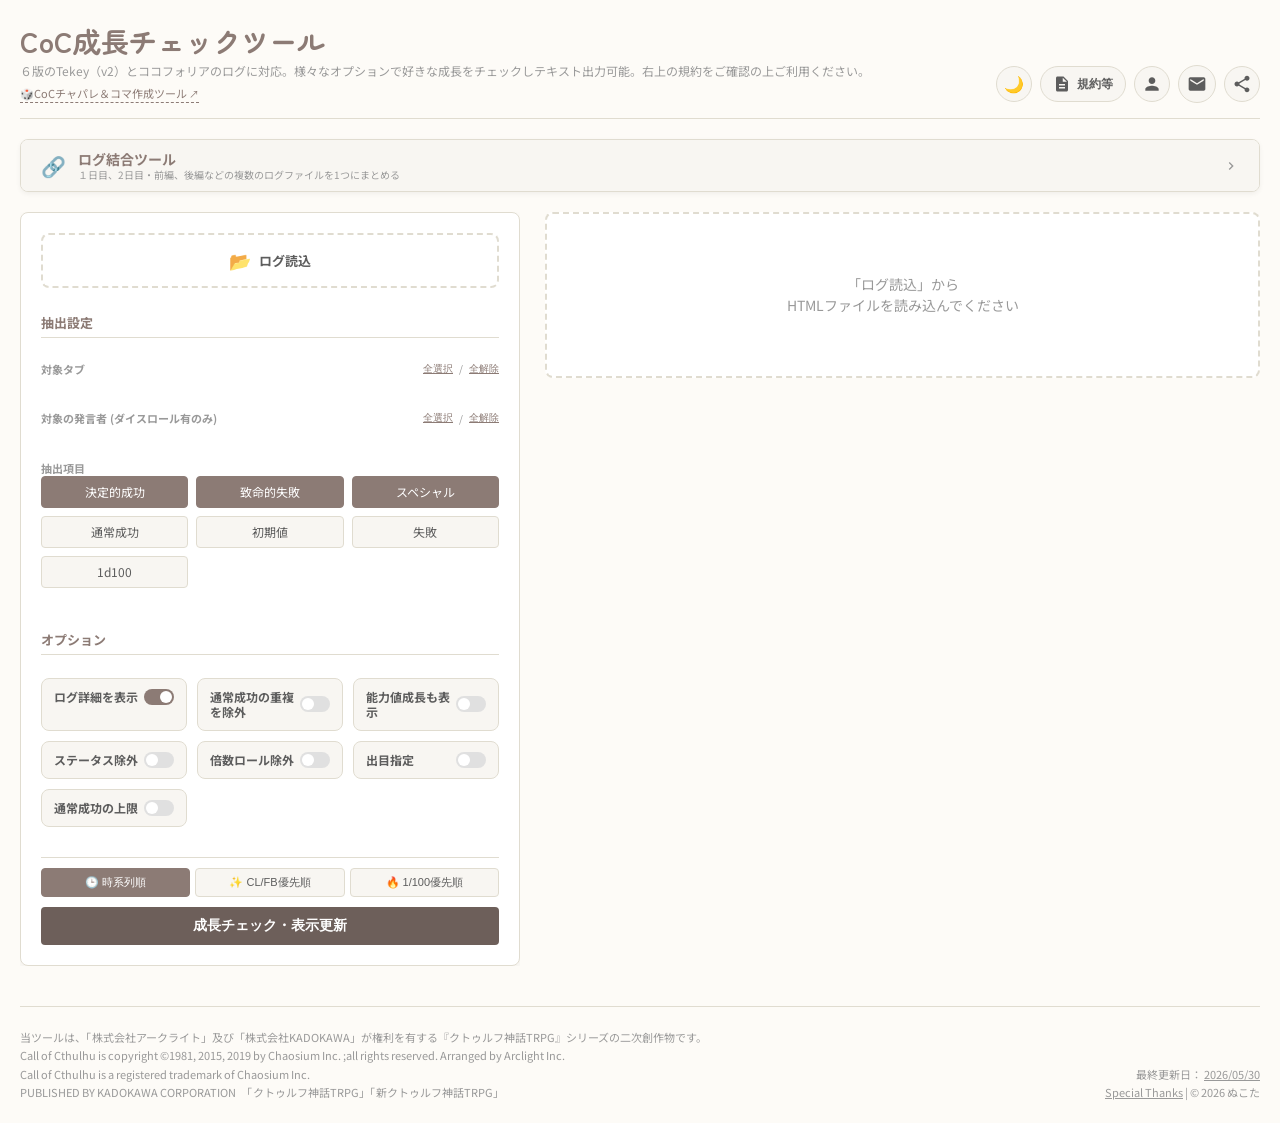
==== commit 9736e2d4: "Add files via upload" ====
--- a/index.html
+++ b/index.html
@@ -292,15 +292,15 @@
                             </div>
                         </div>
                         <div class="option-card-small" id="card-target-roll"
-                            data-tooltip="指定した出目は<br>結果に関わらず<br>必ず抽出します。">
+                            data-tooltip="指定した出目は結果に関わらず<br>必ず抽出します。<br>カンマ区切りやハイフンで<br>複数・または範囲指定可">
                             <div class="opt-header-small">
                                 <span class="opt-title">出目指定</span>
                                 <label class="toggle-switch"><input type="checkbox" id="toggle-target-roll"><span
                                         class="slider"></span></label>
                             </div>
                             <div class="opt-body-small disabled">
-                                <input type="number" id="inp-target-value" class="styled-input-small"
-                                    placeholder="例: 96" disabled>
+                                <input type="text" id="inp-target-value" class="styled-input-small"
+                                    placeholder="例: 1-5, 96" disabled>
                             </div>
                         </div>
                         <div class="option-card-small" id="card-max-target"
@@ -349,8 +349,9 @@
             <div class="footer-right">
                 <p>
                     最終更新日：
-                    <span style="cursor:pointer; text-decoration:underline;" onclick="openChangelogModal()" title="更新履歴を見る">
-                        2026/04/03
+                    <span style="cursor:pointer; text-decoration:underline;" onclick="openChangelogModal()"
+                        title="更新履歴を見る">
+                        2026/05/30
                     </span>
                 </p>
                 <p><span style="cursor:pointer; text-decoration:underline;" onclick="openModal('creditsModal')">Special
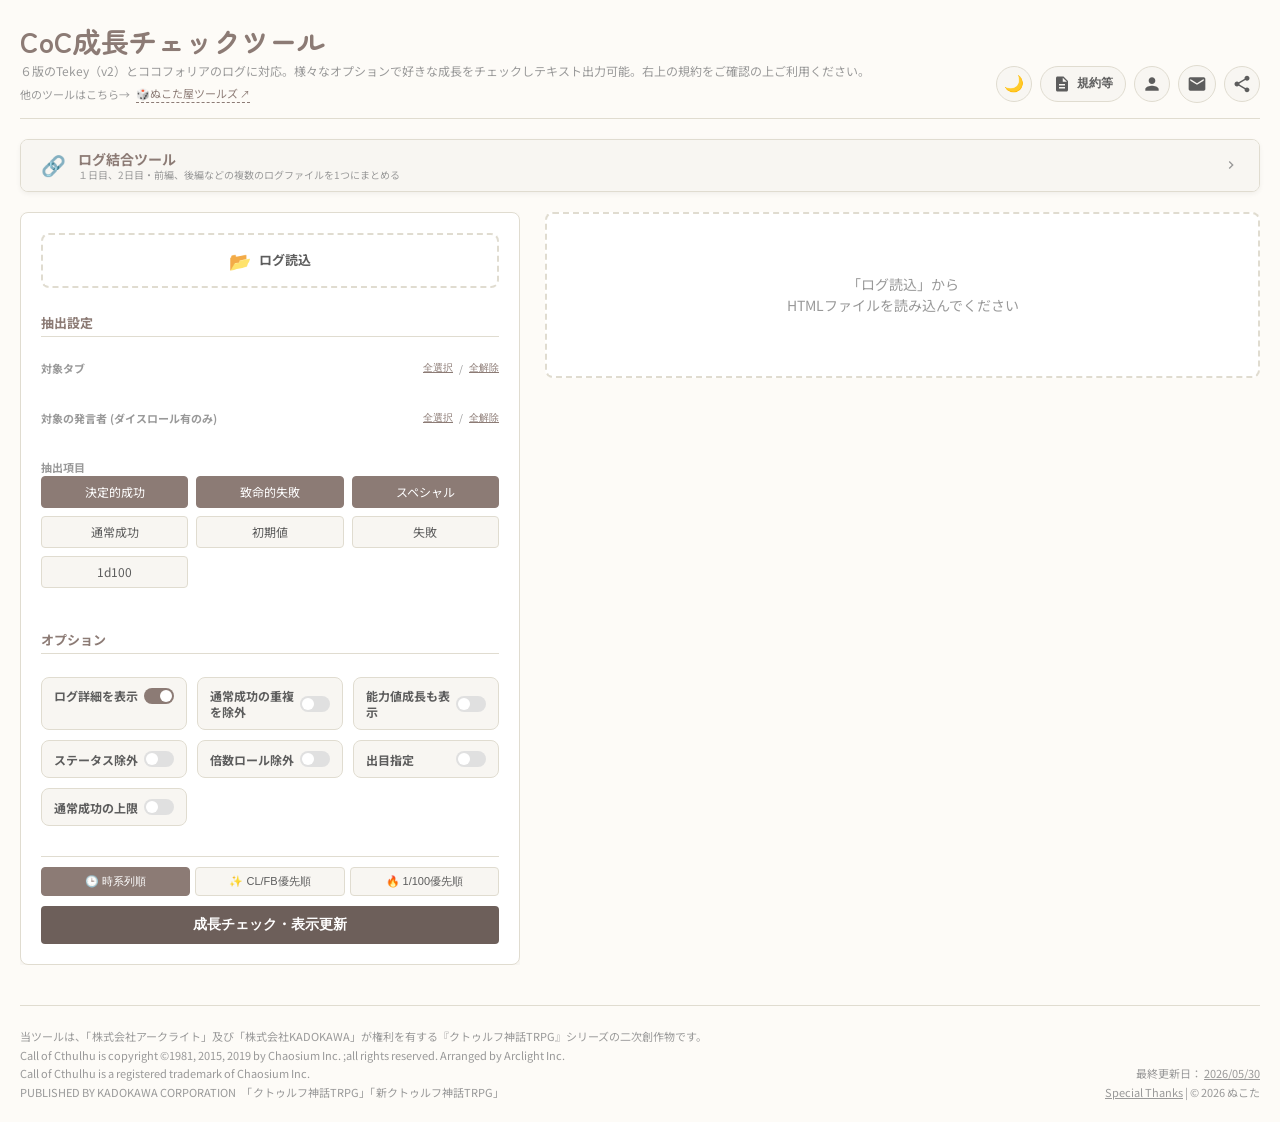
==== commit 0669396b: "ヘッダー：他のツールへのリンクを「ぬこた屋ツールズ」1つにまとめる" ====
--- a/index.html
+++ b/index.html
@@ -45,9 +45,10 @@
             <div class="header-left">
                 <h1>CoC成長チェックツール</h1>
                 <p class="subtitle">６版のTekey（v2）とココフォリアのログに対応。様々なオプションで好きな成長をチェックしテキスト出力可能。右上の規約をご確認の上ご利用ください。</p>
-                <a href="https://nununu-tatata.github.io/404-tool/" target="_blank" class="related-link">
-                    🎲CoCチャパレ＆コマ作成ツール <span style="font-size:10px;">↗</span>
-                </a>
+                <div class="related-links">
+                    <span class="related-label">他のツールはこちら→</span>
+                    <a href="https://nununu-tatata.github.io/nukotaya-tools/" target="_blank" class="related-link">🎲ぬこた屋ツールズ <span style="font-size:10px;">↗</span></a>
+                </div>
             </div>
 
             <div class="header-right-controls">
--- a/style.css
+++ b/style.css
@@ -1107,9 +1107,22 @@
 }
 
 /* --- 関連ツールリンクのスタイル --- */
+/* 「他のツールはこちら→」（リンクではない文字）と「ぬこた屋ツールズ」へのリンクを横に並べる */
+.related-links {
+    display: flex;
+    flex-wrap: wrap;
+    align-items: center;
+    gap: 6px 6px;
+    margin-top: 5px;
+    font-size: 11px;
+}
+
+.related-label {
+    color: var(--sub-text-color);
+}
+
 .related-link {
     display: inline-block;
-    margin-top: 5px;
     font-size: 11px;
     color: var(--primary-color);
     text-decoration: none;
